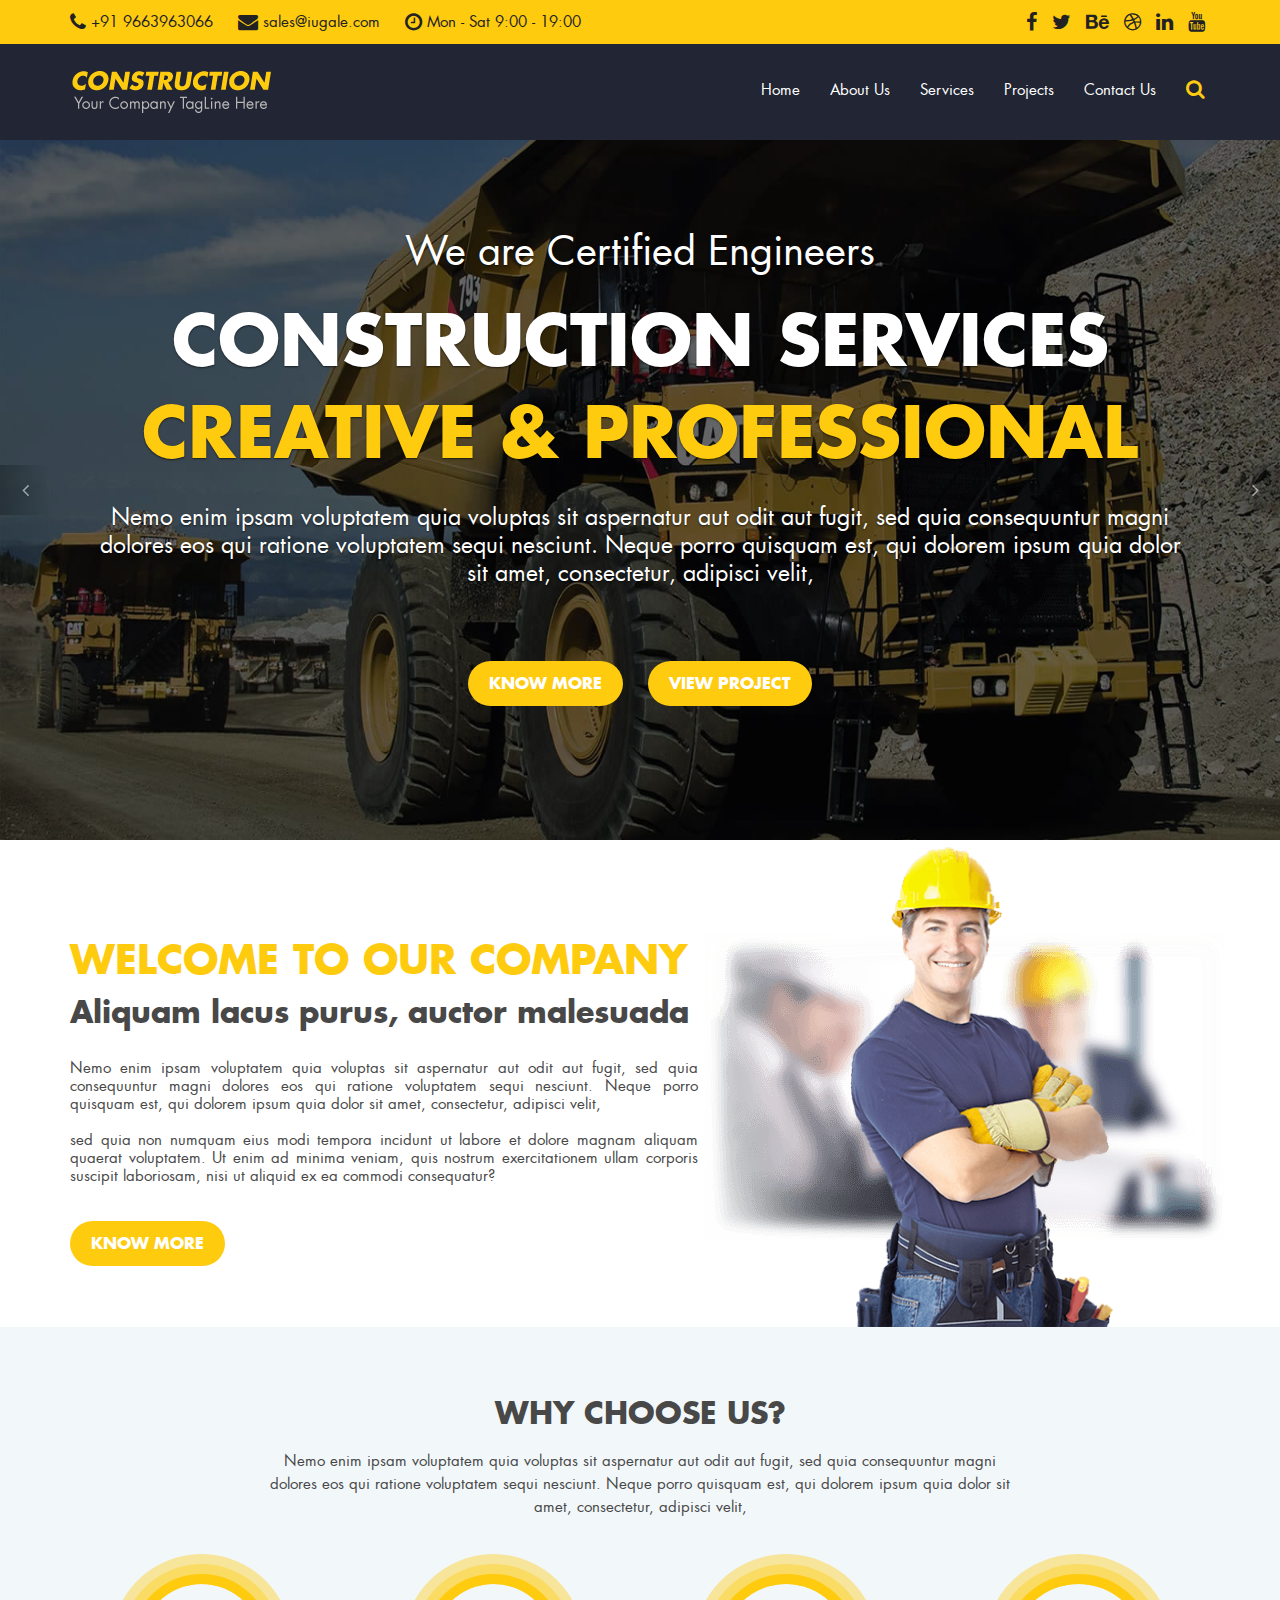
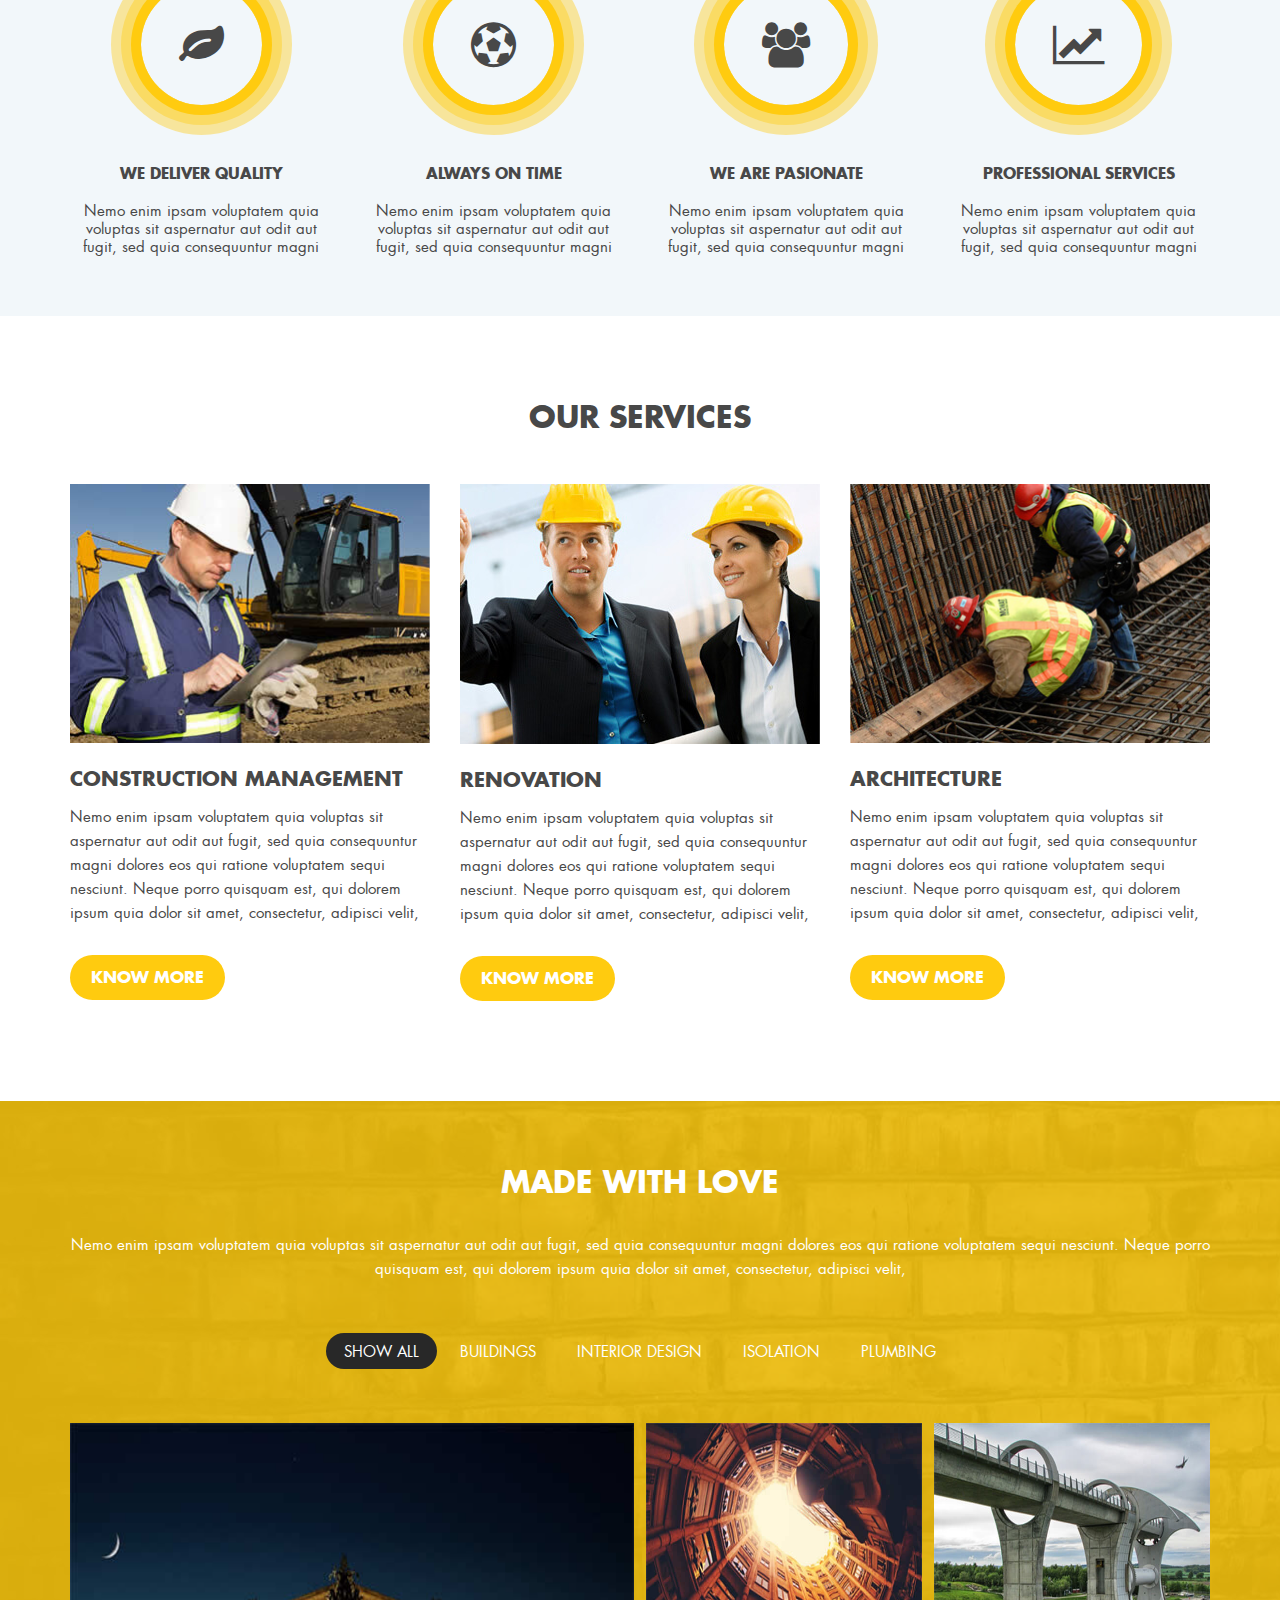
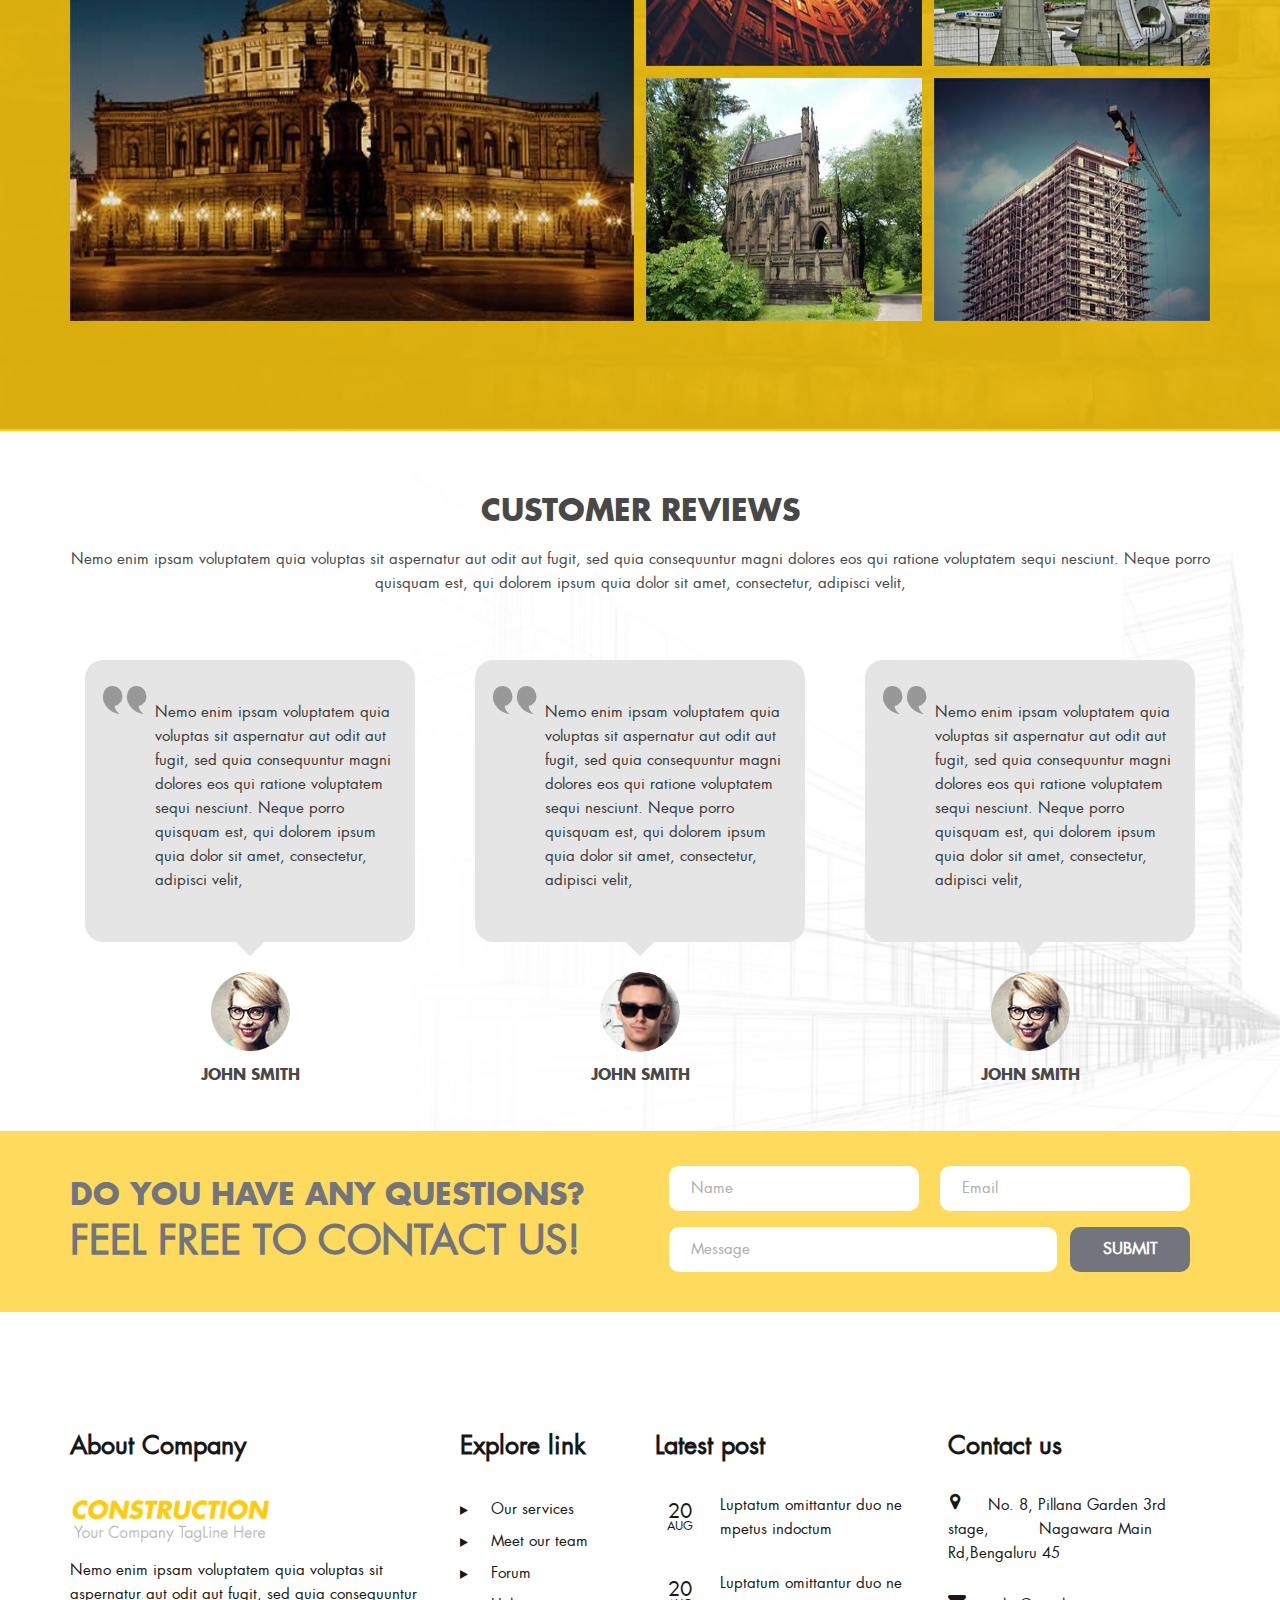
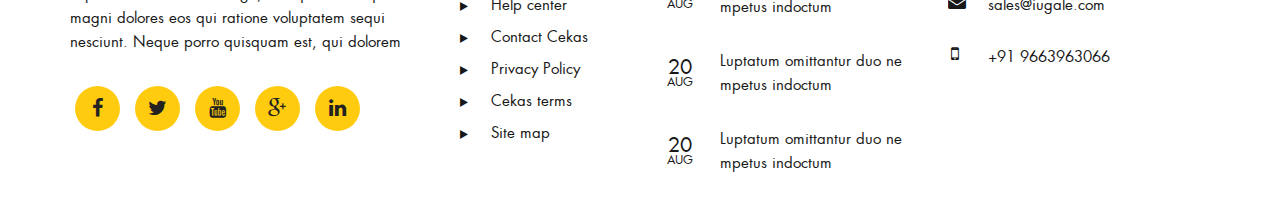
==== index.html @ 30bc4d53 "first commit" ====
<!DOCTYPE html>
<!--[if IE 8]> <html lang="en" class="ie8"> <![endif]-->
<!--[if !IE]><!--> <html lang="en"> <!--<![endif]-->
    <head>
        <meta charset="utf-8">
        <title>Construction - Free HTML Bootstrap Template</title>
        <!-- Mobile Specific Meta -->
        <meta name="viewport" content="width=device-width, initial-scale=1, maximum-scale=1">
        <!-- Custom Fonts -->
        <link rel="stylesheet" href="custom-font/fonts.css" />
        <!-- Bootstrap -->
        <link rel="stylesheet" href="css/bootstrap.min.css" />
        <!-- Font Awesome -->
        <link rel="stylesheet" href="css/font-awesome.min.css" />
        <!-- Bootsnav -->
        <link rel="stylesheet" href="css/bootsnav.css">
        <!-- Fancybox -->
        <link rel="stylesheet" type="text/css" href="css/jquery.fancybox.css?v=2.1.5" media="screen" />	
        <!-- Custom stylesheet -->
        <link rel="stylesheet" href="css/custom.css" />
        <link rel="stylesheet" href="css/style.css" />
        <!--[if lt IE 9]>
                <script src="http://html5shim.googlecode.com/svn/trunk/html5.js"></script>
        <![endif]-->
    </head>
    <body>

        <!-- Preloader -->

        

        <!--End off Preloader -->

        <!-- Header -->
        <header>
            <!-- Top Navbar -->
            <div class="top_nav">
                <div class="container">
                    <ul class="list-inline info">
                        <li><a href="#"><span class="fa fa-phone"></span> +91 9663963066</a></li>
                        <li><a href="#"><span class="fa fa-envelope"></span> sales@iugale.com</a></li>
                        <li><a href="#"><span class="fa fa-clock-o"></span> Mon - Sat 9:00 - 19:00</a></li>
                    </ul>
                    <ul class="list-inline social_icon">
                        <li><a href=""><span class="fa fa-facebook"></span></a></li>
                        <li><a href=""><span class="fa fa-twitter"></span></a></li>
                        <li><a href=""><span class="fa fa-behance"></span></a></li>
                        <li><a href=""><span class="fa fa-dribbble"></span></a></li>
                        <li><a href=""><span class="fa fa-linkedin"></span></a></li>
                        <li><a href=""><span class="fa fa-youtube"></span></a></li>
                    </ul>			
                </div>
            </div><!-- Top Navbar end -->

            <!-- Navbar -->
            <nav class="navbar bootsnav">
                <!-- Top Search -->
                <div class="top-search">
                    <div class="container">
                        <div class="input-group">
                            <span class="input-group-addon"><i class="fa fa-search"></i></span>
                            <input type="text" class="form-control" placeholder="Search">
                            <span class="input-group-addon close-search"><i class="fa fa-times"></i></span>
                        </div>
                    </div>
                </div>

                <div class="container">
                    <!-- Atribute Navigation -->
                    <div class="attr-nav">
                        <ul>
                            <li class="search"><a href="#"><i class="fa fa-search"></i></a></li>
                        </ul>
                    </div>
                    <!-- Header Navigation -->
                    <div class="navbar-header">
                        <button type="button" class="navbar-toggle" data-toggle="collapse" data-target="#navbar-menu">
                            <i class="fa fa-bars"></i>
                        </button>
                        <a class="navbar-brand" href=""><img class="logo" src="images/logo.png" alt=""></a>
                    </div>
                    <!-- Navigation -->
                    <div class="collapse navbar-collapse" id="navbar-menu">
                        <ul class="nav navbar-nav menu">
                            <li><a href="">Home</a></li>                    
                            <li><a href="#about">About Us</a></li>
                            <li><a href="#services">Services</a></li>
                            <li><a href="#portfolio">Projects</a></li>
                            <li><a href="#contact_form">Contact Us</a></li>
                        </ul>
                    </div>
                </div>   
            </nav><!-- Navbar end -->
        </header><!-- Header end -->


        <section id="home" class="home">
            <!-- Carousel -->
            <div id="carousel" class="carousel slide" data-ride="carousel" style="width:100%;">
                <!-- Carousel-inner -->
                <div class="carousel-inner" role="listbox">
                    <div class="item active">
                        <img src="images/slider_img.jpg" alt="Construction">
                        <div class="overlay">
                            <div class="carousel-caption">
                                <h3>We are Certified Engineers</h3>
                                <h1>Construction Services</h1>
                                <h1 class="second_heading">Creative & Professional</h1>
                                <p>Nemo enim ipsam voluptatem quia voluptas sit aspernatur aut odit aut fugit, sed quia consequuntur magni dolores eos qui ratione voluptatem sequi nesciunt. Neque porro quisquam est, qui dolorem ipsum quia dolor sit amet, consectetur, adipisci velit,</p>
                                <a  class="btn know_btn">know more</a>
                                <a  class="btn know_btn">view project</a>
                            </div>					
                        </div>
                    </div>
                    <div class="item">
                        <img src="images/slider_img2.jpg" alt="Construction">
                        <div class="overlay">
                            <div class="carousel-caption">
                                <h3>We are Certified Engineers</h3>
                                <h1>Construction Services</h1>
                                <h1 class="second_heading">Creative & Professional</h1>
                                <p>Nemo enim ipsam voluptatem quia voluptas sit aspernatur aut odit aut fugit, sed quia consequuntur magni dolores eos qui ratione voluptatem sequi nesciunt. Neque porro quisquam est, qui dolorem ipsum quia dolor sit amet, consectetur, adipisci velit,</p>
                                <a  class="btn know_btn">know more</a>
                                <a  class="btn know_btn">view project</a>
                            </div>					
                        </div>
                    </div>
                    <div class="item">
                        <img src="images/slider_img3.jpg" alt="Construction">
                        <div class="overlay">
                            <div class="carousel-caption">
                                <h3>We are Certified Engineers</h3>
                                <h1>Construction Services</h1>
                                <h1 class="second_heading">Creative & Professional</h1>
                                <p>Nemo enim ipsam voluptatem quia voluptas sit aspernatur aut odit aut fugit, sed quia consequuntur magni dolores eos qui ratione voluptatem sequi nesciunt. Neque porro quisquam est, qui dolorem ipsum quia dolor sit amet, consectetur, adipisci velit,</p>
                                <a  class="btn know_btn">know more</a>
                                <a  class="btn know_btn">view project</a>
                            </div>					
                        </div>
                    </div>
                </div><!-- Carousel-inner end -->



                <!-- Controls -->
                <a class="left carousel-control" href="#carousel" role="button" data-slide="prev">
                    <span class="fa fa-angle-left" aria-hidden="true"></span>
                    <span class="sr-only">Previous</span>
                </a>
                <a class="right carousel-control" href="#carousel" role="button" data-slide="next">
                    <span class="fa fa-angle-right" aria-hidden="true"></span>
                    <span class="sr-only">Next</span>
                </a>
            </div><!-- Carousel end-->

        </section>


        <!-- About -->
        <section id="about">
            <div class="container about_bg">
                <div class="row">
                    <div class="col-lg-7 col-md-6">
                        <div class="about_content">
                            <h2>Welcome to Our Company</h2>
                            <h3>Aliquam lacus purus, auctor malesuada</h3>
                            <p>Nemo enim ipsam voluptatem quia voluptas sit aspernatur aut odit aut fugit, sed quia consequuntur magni dolores eos qui ratione voluptatem sequi nesciunt. Neque porro quisquam est, qui dolorem ipsum quia dolor sit amet, consectetur, adipisci velit,</p>
                            <p>sed quia non numquam eius modi tempora incidunt ut labore et dolore magnam aliquam quaerat voluptatem. Ut enim ad minima veniam, quis nostrum exercitationem ullam corporis suscipit laboriosam, nisi ut aliquid ex ea commodi consequatur? </p>
                            <a  class="btn know_btn">know more</a>
                        </div>
                    </div>
                    <div class="col-lg-3 col-md-6 col-lg-offset-1">
                        <div class="about_banner">
                            <img src="images/man.png" alt="" />
                        </div>
                    </div>
                </div>
            </div>
        </section><!-- About end -->

        <!-- Why us -->
        <section id="why_us">
            <div class="container text-center">
                <div class="row">
                    <div class="col-md-8 col-md-offset-2">
                        <div class="head_title">
                            <h2>WHY CHOOSE US?</h2>
                            <p>Nemo enim ipsam voluptatem quia voluptas sit aspernatur aut odit aut fugit, sed quia consequuntur magni dolores eos qui ratione voluptatem sequi nesciunt. Neque porro quisquam est, qui dolorem ipsum quia dolor sit amet, consectetur, adipisci velit,</p>

                        </div>
                    </div>
                </div>
                <div class="row">
                    <div class="col-md-3 col-sm-6">
                        <div class="why_us_item">
                            <span class="fa fa-leaf"></span>
                            <h4>We deliver quality</h4>
                            <p>Nemo enim ipsam voluptatem quia voluptas sit aspernatur aut odit aut fugit, sed quia consequuntur magni </p>
                        </div>
                    </div>
                    <div class="col-md-3 col-sm-6">
                        <div class="why_us_item">
                            <span class="fa fa-futbol-o"></span>
                            <h4>Always on time</h4>
                            <p>Nemo enim ipsam voluptatem quia voluptas sit aspernatur aut odit aut fugit, sed quia consequuntur magni</p>
                        </div>
                    </div>
                    <div class="col-md-3 col-sm-6">
                        <div class="why_us_item">
                            <span class="fa fa-group"></span>
                            <h4>We are pasionate</h4>
                            <p>Nemo enim ipsam voluptatem quia voluptas sit aspernatur aut odit aut fugit, sed quia consequuntur magni</p>
                        </div>
                    </div>
                    <div class="col-md-3 col-sm-6">
                        <div class="why_us_item">
                            <span class="fa fa-line-chart"></span>
                            <h4>Professional Services</h4>
                            <p>Nemo enim ipsam voluptatem quia voluptas sit aspernatur aut odit aut fugit, sed quia consequuntur magni</p>
                        </div>
                    </div>
                </div>
            </div>
        </section><!-- Why us end -->

        <!-- Services -->
        <section id="services">
            <div class="container">
                <h2>OUR SERVICES</h2>
                <div class="row">
                    <div class="col-md-4">
                        <div class="service_item">
                            <img src="images/service_img1.jpg" alt="Our Services" />
                            <h3>CONSTRUCTION MANAGEMENT</h3>
                            <p>Nemo enim ipsam voluptatem quia voluptas sit aspernatur aut odit aut fugit, sed quia consequuntur magni dolores eos qui ratione voluptatem sequi nesciunt. Neque porro quisquam est, qui dolorem ipsum quia dolor sit amet, consectetur, adipisci velit,</p>
                            <a href="#services" class="btn know_btn">know more</a>
                        </div>
                    </div>
                    <div class="col-md-4">
                        <div class="service_item">
                            <img src="images/service_img2.jpg" alt="Our Services" />
                            <h3>RENOVATION</h3>
                            <p>Nemo enim ipsam voluptatem quia voluptas sit aspernatur aut odit aut fugit, sed quia consequuntur magni dolores eos qui ratione voluptatem sequi nesciunt. Neque porro quisquam est, qui dolorem ipsum quia dolor sit amet, consectetur, adipisci velit,</p>
                            <a href="#services" class="btn know_btn">know more</a>
                        </div>
                    </div>
                    <div class="col-md-4">
                        <div class="service_item">
                            <img src="images/service_img3.jpg" alt="Our Services" />
                            <h3>ARCHITECTURE</h3>
                            <p>Nemo enim ipsam voluptatem quia voluptas sit aspernatur aut odit aut fugit, sed quia consequuntur magni dolores eos qui ratione voluptatem sequi nesciunt. Neque porro quisquam est, qui dolorem ipsum quia dolor sit amet, consectetur, adipisci velit,</p>
                            <a href="#services" class="btn know_btn">know more</a>
                        </div>
                    </div>
                </div>
            </div>
        </section><!-- Services end -->

        <!-- Portfolio -->
        <section id="portfolio">
            <div class="container portfolio_area text-center">
                <h2>Made with love</h2>
                <p>Nemo enim ipsam voluptatem quia voluptas sit aspernatur aut odit aut fugit, sed quia consequuntur magni dolores eos qui ratione voluptatem sequi nesciunt. Neque porro quisquam est, qui dolorem ipsum quia dolor sit amet, consectetur, adipisci velit,</p>

                <div id="filters">
                    <button class="button is-checked" data-filter="*">Show All</button>
                    <button class="button" data-filter=".buildings">Buildings</button>
                    <button class="button" data-filter=".interior">Interior Design</button>
                    <button class="button" data-filter=".isolation">Isolation</button>
                    <button class="button" data-filter=".plumbing">Plumbing</button>
                </div>
                <!-- Portfolio grid -->		
                <div class="grid">
                    <div class="grid-sizer"></div>
                    <div class="grid-item grid-item--width2 grid-item--height2 buildings plumbing interior">
                        <img alt="" src="images/highligh_img.jpg" >
                        <div class="portfolio_hover_area">
                            <a class="fancybox" href="images/highligh_img.jpg" data-fancybox-group="gallery" title="Lorem ipsum dolor sit amet"><span class="fa fa-search"></span></a>
                            <a href="#"><span class="fa fa-link"></span></a>
                        </div>  
                    </div>

                    <div class="grid-item buildings interior isolation">
                        <img alt="" src="images/portfolio1.jpg" >
                        <div class="portfolio_hover_area">
                            <a class="fancybox" href="images/portfolio1.jpg" data-fancybox-group="gallery" title="Lorem ipsum dolor sit amet"><span class="fa fa-search"></span></a>
                            <a href="#"><span class="fa fa-link"></span></a>
                        </div>   
                    </div>

                    <div class="grid-item interior plumbing isolation">
                        <img alt="" src="images/portfolio2.jpg" >
                        <div class="portfolio_hover_area">
                            <a class="fancybox" href="images/portfolio2.jpg" data-fancybox-group="gallery" title="Lorem ipsum dolor sit amet"><span class="fa fa-search"></span></a>
                            <a href="#"><span class="fa fa-link"></span></a>
                        </div>  
                    </div>

                    <div class="grid-item isolation buildings">
                        <img alt="" src="images/portfolio3.jpg" >
                        <div class="portfolio_hover_area">
                            <a class="fancybox" href="images/portfolio3.jpg" data-fancybox-group="gallery" title="Lorem ipsum dolor sit amet"><span class="fa fa-search"></span></a>
                            <a href="#"><span class="fa fa-link"></span></a>
                        </div>  
                    </div>

                    <div class="grid-item plumbing isolation">
                        <img alt="" src="images/portfolio4.jpg" >
                        <div class="portfolio_hover_area">
                            <a class="fancybox" href="images/portfolio4.jpg" data-fancybox-group="gallery" title="Lorem ipsum dolor sit amet"><span class="fa fa-search"></span></a>
                            <a href="#"><span class="fa fa-link"></span></a>
                        </div>  
                    </div>
                </div><!-- Portfolio grid end -->
            </div>
        </section><!-- Portfolio end -->

        <!-- Testimonial -->
        <section id="testimonial">
            <div class="container text-center testimonial_area">
                <h2>Customer Reviews</h2>
                <p>Nemo enim ipsam voluptatem quia voluptas sit aspernatur aut odit aut fugit, sed quia consequuntur magni dolores eos qui ratione voluptatem sequi nesciunt. Neque porro quisquam est, qui dolorem ipsum quia dolor sit amet, consectetur, adipisci velit,</p>

                <div class="row">
                    <div class="col-md-4">
                        <div class="testimonial_item">
                            <div class="testimonial_content text-left">
                                <p>Nemo enim ipsam voluptatem quia voluptas sit aspernatur aut odit aut fugit, sed quia consequuntur magni dolores eos qui ratione voluptatem sequi nesciunt. Neque porro quisquam est, qui dolorem ipsum quia dolor sit amet, consectetur, adipisci velit,</p>
                            </div>
                            <img src="images/testimonial_img1.png" alt="Testimonial" />
                            <p class="worker_name">john smith</p>
                        </div>
                    </div>
                    <div class="col-md-4">
                        <div class="testimonial_item">
                            <div class="testimonial_content">
                                <p>Nemo enim ipsam voluptatem quia voluptas sit aspernatur aut odit aut fugit, sed quia consequuntur magni dolores eos qui ratione voluptatem sequi nesciunt. Neque porro quisquam est, qui dolorem ipsum quia dolor sit amet, consectetur, adipisci velit,</p>
                            </div>
                            <img src="images/testimonial_img2.png" alt="Testimonial" />
                            <p class="worker_name">john smith</p>
                        </div>
                    </div>
                    <div class="col-md-4">
                        <div class="testimonial_item">
                            <div class="testimonial_content">
                                <p>Nemo enim ipsam voluptatem quia voluptas sit aspernatur aut odit aut fugit, sed quia consequuntur magni dolores eos qui ratione voluptatem sequi nesciunt. Neque porro quisquam est, qui dolorem ipsum quia dolor sit amet, consectetur, adipisci velit,</p>
                            </div>
                            <img src="images/testimonial_img1.png" alt="Testimonial" />
                            <p class="worker_name">john smith</p>
                        </div>
                    </div>
                </div>
            </div>
        </section><!-- Testimonial end -->

        <!-- Contact form -->
        <section id="contact_form">
            <div class="container">
                <div class="row">
                    <div class="col-md-6">
                        <h2>Do you have any questions?</h2>
                        <h2 class="second_heading">Feel free to contact us!</h2>
                    </div>
                    <form role="form" class="form-inline text-right col-md-6" >
                        <div class="form-group">
                            <input type="text" class="form-control" id="name" placeholder="Name">
                        </div>
                        <div class="form-group">
                            <input type="email" class="form-control" id="email" placeholder="Email">
                        </div>
                        <div class="form-group">
                            <textarea class="form-control" rows="5" id="msg" placeholder="Message"></textarea>
                        </div>
                        <button type="submit" class="btn submit_btn">Submit</button>
                    </form>				
                </div>
            </div>
        </section><!-- Contact form end -->
        <!-- Footer -->
        <footer>
            <!-- Footer top -->
          
            <div id="building"></div>

            <div class="container footer_top" >
                
                <div class="row">
                    <div class="col-lg-4 col-sm-7">
                        <div class="footer_item">
                            <h4>About Company</h4>
                            <img class="logo" src="images/logo.png" alt="Construction" />
                            <p>Nemo enim ipsam voluptatem quia voluptas sit aspernatur aut odit aut fugit, sed quia consequuntur magni dolores eos qui ratione voluptatem sequi nesciunt. Neque porro quisquam est, qui dolorem</p>

                            <ul class="list-inline footer_social_icon">
                                <li><a href=""><span class="fa fa-facebook"></span></a></li>
                                <li><a href=""><span class="fa fa-twitter"></span></a></li>
                                <li><a href=""><span class="fa fa-youtube"></span></a></li>
                                <li><a href=""><span class="fa fa-google-plus"></span></a></li>
                                <li><a href=""><span class="fa fa-linkedin"></span></a></li>
                            </ul>
                        </div>
                    </div>
                    <div class="col-lg-2 col-sm-5">
                        <div class="footer_item">
                            <h4>Explore link</h4>
                            <ul class="list-unstyled footer_menu">
                                <li><a href=""><span class="fa fa-play"></span> Our services</a>
                                <li><a href=""><span class="fa fa-play"></span> Meet our team</a>
                                <li><a href=""><span class="fa fa-play"></span> Forum</a>
                                <li><a href=""><span class="fa fa-play"></span> Help center</a>
                                <li><a href=""><span class="fa fa-play"></span> Contact Cekas</a>
                                <li><a href=""><span class="fa fa-play"></span> Privacy Policy</a>
                                <li><a href=""><span class="fa fa-play"></span> Cekas terms</a>
                                <li><a href=""><span class="fa fa-play"></span> Site map</a>
                            </ul>
                        </div>
                    </div>
                    <div class="col-lg-3 col-sm-7">
                        <div class="footer_item">
                            <h4>Latest post</h4>
                            <ul class="list-unstyled post">
                                <li><a href=""><span class="date">20 <small>AUG</small></span>  Luptatum omittantur duo ne mpetus indoctum</a></li>
                                <li><a href=""><span class="date">20 <small>AUG</small></span>  Luptatum omittantur duo ne mpetus indoctum</a></li>
                                <li><a href=""><span class="date">20 <small>AUG</small></span>  Luptatum omittantur duo ne mpetus indoctum</a></li>
                                <li><a href=""><span class="date">20 <small>AUG</small></span>  Luptatum omittantur duo ne mpetus indoctum</a></li>
                            </ul>
                        </div>
                    </div>
                    <div class="col-lg-3 col-sm-5">
                        <div class="footer_item">
                            <h4>Contact us</h4>
                            <ul class="list-unstyled footer_contact">
                                <li><a href=""><span class="fa fa-map-marker"></span> 
                                    No. 8, Pillana Garden 3rd stage,
                                    &nbsp;&nbsp;&nbsp;&nbsp;&nbsp;&nbsp;&nbsp;&nbsp;&nbsp;Nagawara Main Rd,Bengaluru 45</a></li>
                                <li><a href=""><span class="fa fa-envelope"></span> 
                                    sales@iugale.com</a></li>
                                <li><a href=""><span class="fa fa-mobile"></span><p>+91 9663963066</p></a></li>
                            </ul>
                        </div>
                    </div>
                </div>
            </div>
            <!-- Footer top end -->

            <!-- Footer bottom -->
            
        </footer><!-- Footer end -->

        <!-- JavaScript -->
        <script src="js/jquery-1.12.1.min.js"></script>
        <script src="js/bootstrap.min.js"></script>

        <!-- Bootsnav js -->
        <script src="js/bootsnav.js"></script>

        <!-- JS Implementing Plugins -->
        <script src="js/isotope.js"></script>
        <script src="js/isotope-active.js"></script>
        <script src="js/jquery.fancybox.js?v=2.1.5"></script>

        <script src="js/jquery.scrollUp.min.js"></script>
        <script src='http://cdnjs.cloudflare.com/ajax/libs/jquery/2.1.3/jquery.min.js'></script>
        <script src='https://rawgithub.com/soulwire/sketch.js/master/js/sketch.min.js'></script>
        <script src='js/index.js'></script>
        <script src="js/main.js"></script>
    </body>	
</html>
---- custom-font/fonts.css ----
/* Generated by Font Squirrel (https://www.fontsquirrel.com) on August 13, 2016 */

@font-face {
    font-family: 'futura_ltbold';
    src: url('futuralt-bold-webfont.eot');
    src: url('futuralt-bold-webfont.eot?#iefix') format('embedded-opentype'),
         url('futuralt-bold-webfont.woff') format('woff'),
         url('futuralt-bold-webfont.ttf') format('truetype'),
         url('futuralt-bold-webfont.svg#futura_ltbold') format('svg');
    font-weight: normal;
    font-style: normal;

}

@font-face {
    font-family: 'futura_ltbook';
    src: url('futuralt-book-webfont.eot');
    src: url('futuralt-book-webfont.eot?#iefix') format('embedded-opentype'),
         url('futuralt-book-webfont.woff') format('woff'),
         url('futuralt-book-webfont.ttf') format('truetype'),
         url('futuralt-book-webfont.svg#futura_ltbook') format('svg');
    font-weight: normal;
    font-style: normal;

}

@font-face {
  font-family: 'GillSansMT-UltraBold';
  src: url('GillSansMT-UltraBold.eot?#iefix') format('embedded-opentype'),  url('GillSansMT-UltraBold.woff') format('woff'), url('GillSansMT-UltraBold.ttf')  format('truetype'), url('GillSansMT-UltraBold.svg#GillSansMT-UltraBold') format('svg');
  font-weight: normal;
  font-style: normal;
}
---- css/bootsnav.css ----
/* ==============================================================

Template name : Bootsnav - Multi Purpose Header
Categorie : Bootstrap Menu in CSS
Author : adamnurdin01
Version : v.1.1
Created : 2016-06-02
Last update : 2016-06-11

============================================================== */

/* MEGAMENU STYLE
=================================*/
nav.bootsnav .dropdown.megamenu-fw {
    position: static;
}

nav.bootsnav .container {
    position: relative;
}

nav.bootsnav .megamenu-fw .dropdown-menu {
    left: auto;
}

nav.bootsnav .megamenu-content {
    padding: 15px;
    width: 100% !important;
}

nav.bootsnav .megamenu-content .title{
    margin-top: 0;
}

nav.bootsnav .dropdown.megamenu-fw .dropdown-menu {
    left: 0;
    right: 0;
}

/* Navbar
=================================*/
nav.navbar.bootsnav{
    margin-bottom: 0;
    -moz-border-radius: 0px;
    -webkit-border-radius: 0px;
    -o-border-radius: 0px;
    border-radius: 0px;
    background-color: #fff;
    border: none;
    border-bottom: solid 1px #e0e0e0;
    z-index: 9;
}

nav.navbar.bootsnav ul.nav > li > a{
    color: #6f6f6f;
    background-color: transparent !important;
}

nav.navbar.bootsnav ul.nav li.megamenu-fw > a:hover,
nav.navbar.bootsnav ul.nav li.megamenu-fw > a:focus,
nav.navbar.bootsnav ul.nav li.active > a:hover,
nav.navbar.bootsnav ul.nav li.active > a:focus,
nav.navbar.bootsnav ul.nav li.active > a{
    background-color: transparent;
}

nav.navbar.bootsnav .navbar-toggle{
    background-color: #fff !important;
    border: none;
    padding: 0;
    font-size: 18px;
    position: relative;
    top: 5px;
}

nav.navbar.bootsnav ul.nav .dropdown-menu .dropdown-menu{
    top: 0;
    left: 100%;
}

nav.navbar.bootsnav ul.nav ul.dropdown-menu > li > a{
    white-space:normal;
}


ul.menu-col{
    padding: 0;
    margin: 0;
    list-style: none;
}

ul.menu-col li a{
    color: #6f6f6f;
}

ul.menu-col li a:hover,
ul.menu-col li a:focus{
    text-decoration: none;
}

/* Navbar Full
=================================*/
nav.bootsnav.navbar-full{
    padding-bottom: 10px;
    padding-top: 10px;
}

nav.bootsnav.navbar-full .navbar-header{
    display: block;
    width: 100%;
}

nav.bootsnav.navbar-full .navbar-toggle{
    display: inline-block;
    margin-right: 0;
    position: relative;
    top: 0;
    font-size: 30px;
    -webkit-transition: all 1s ease-in-out;
	-moz-transition: all 1s ease-in-out;
	-o-transition: all 1s ease-in-out;
	-ms-transition: all 1s ease-in-out;
	transition: all 1s ease-in-out;
}

nav.bootsnav.navbar-full .navbar-collapse{
    position: fixed;
    width: 100%;
    height: 100% !important;
    top: 0;
    left: 0;
    padding: 0;
    display: none !important;
    z-index: 9;
}

nav.bootsnav.navbar-full .navbar-collapse.in{
    display: block !important;
}

nav.bootsnav.navbar-full .navbar-collapse .nav-full{
    overflow: auto;
}

nav.bootsnav.navbar-full .navbar-collapse .wrap-full-menu{
    display: table-cell;
    vertical-align: middle;
    background-color: #fff;
    overflow: auto;
}

nav.bootsnav.navbar-full .navbar-collapse .nav-full::-webkit-scrollbar {
    width: 0;
}

nav.bootsnav.navbar-full .navbar-collapse .nav-full::-moz-scrollbar {
    width: 0;
}

nav.bootsnav.navbar-full .navbar-collapse .nav-full::-ms-scrollbar {
    width: 0;
}

nav.bootsnav.navbar-full .navbar-collapse .nav-full::-o-scrollbar {
    width: 0;
}


nav.bootsnav.navbar-full .navbar-collapse ul.nav{
    display: block;
    width: 100%;
    overflow: auto;
}

nav.bootsnav.navbar-full .navbar-collapse ul.nav a:hover,
nav.bootsnav.navbar-full .navbar-collapse ul.nav a:focus,
nav.bootsnav.navbar-full .navbar-collapse ul.nav a{
    background-color: transparent;
}

nav.bootsnav.navbar-full .navbar-collapse ul.nav > li{
    float: none;
    display: block;
    text-align: center;
}

nav.bootsnav.navbar-full .navbar-collapse ul.nav > li > a{
    display: table;
    margin: auto;
    text-transform: uppercase;
    font-weight: bold;
    letter-spacing: 2px;
    font-size: 24px;
    padding: 10px 15px;
}

li.close-full-menu > a{
    padding-top: 0px !important;
    padding-bottom: 0px !important;
}

li.close-full-menu{
    padding-top: 30px !important;
    padding-bottom: 30px !important;
}

/* Atribute Navigation
=================================*/
.attr-nav{
    float: right;
    display: inline-block;
    margin-left: 13px;
    margin-right: -15px;
}

.attr-nav > ul{
    padding: 0;
    margin: 0 0 -7px 0;
    list-style: none;
    display: inline-block;
}

.attr-nav > ul > li{
    float: left;
    display: block;
}

.attr-nav > ul > li > a{
    color: #6f6f6f;
    display: block;
    padding: 28px 15px;
    position: relative;
}

.attr-nav > ul > li > a span.badge{
    position: absolute;
    top: 50%;
    margin-top: -15px;
    right: 5px;
    font-size: 10px;
    padding: 0;
    width: 15px;
    height: 15px;
    padding-top: 2px;
}

.attr-nav > ul > li.dropdown ul.dropdown-menu{
    -moz-border-radius: 0px;
    -webkit-border-radius: 0px;
    -o-border-radius: 0px;
    border-radius: 0px;
    -moz-box-shadow: 0px 0px 0px;
    -webkit-box-shadow: 0px 0px 0px;
    -o-box-shadow: 0px 0px 0px;
    box-shadow: 0px 0px 0px;
    border: solid 1px #e0e0e0;
}

ul.cart-list{
    padding: 0 !important;
    width: 250px !important;
}

ul.cart-list > li{
    position: relative;
    border-bottom: solid 1px #efefef;
    padding: 15px 15px 23px 15px !important;
}

ul.cart-list > li > a.photo{
    padding: 0 !important;
    margin-right: 15px;
    float: left;
    display: block;
    width: 50px;
    height: 50px;
    left: 15px;
    top: 15px;
}

ul.cart-list > li img{
    width: 50px;
    height: 50px;
    border: solid 1px #efefef;
}

ul.cart-list > li > h6{
    margin: 0;
}

ul.cart-list > li > h6 > a.photo{
    padding: 0 !important;
    display: block;
}

ul.cart-list > li > p{
    margin-bottom: 0;
}

ul.cart-list > li.total{
    background-color: #f5f5f5;
    padding-bottom: 15px !important;
}

ul.cart-list > li.total > .btn{
    display: inline-block;
    border-bottom: solid 1px #efefef !important;
}

ul.cart-list > li .price{
    font-weight: bold;
}

ul.cart-list > li.total > span{
    padding-top: 8px;
}

/* Top Search
=================================*/
.top-search{
    background-color: #333;
    padding: 10px 0;
    display: none;
}

.top-search input.form-control{
    background-color: transparent;
    border: none;
    -moz-box-shadow: 0px 0px 0px;
    -webkit-box-shadow: 0px 0px 0px;
    -o-box-shadow: 0px 0px 0px;
    box-shadow: 0px 0px 0px;
    color: #fff;
    height: 40px;
    padding: 0 15px;
}

.top-search .input-group-addon{
    background-color: transparent;
    border: none;
    color: #fff;
    padding-left: 0;
    padding-right: 0;
}

.top-search .input-group-addon.close-search{
    cursor: pointer;
}

/* Side Menu
=================================*/
body{
    -webkit-transition: all 0.3s ease-in-out;
	-moz-transition: all 0.3s ease-in-out;
	-o-transition: all 0.3s ease-in-out;
	-ms-transition: all 0.3s ease-in-out;
	transition: all 0.3s ease-in-out;
}

body.on-side{
    margin-left: -280px;
}

.side{
    position: fixed;
    overflow-y: auto;
    top: 0;
    right: -280px;
    width: 280px;
    padding: 25px 30px;
    height: 100%;
    display: block;
    background-color: #333;
    -webkit-transition: all 0.3s ease-in-out;
	-moz-transition: all 0.3s ease-in-out;
	-o-transition: all 0.3s ease-in-out;
	-ms-transition: all 0.3s ease-in-out;
	transition: all 0.3s ease-in-out;
    z-index: 9;
}

.side.on{
    right: 0;
}

.side .close-side{
    float: right;
    color: #fff;
    position: relative;
    z-index: 2;
    font-size: 16px;
}

.side .widget{
    position: relative;
    z-index: 1;
    margin-bottom: 25px;
}

.side .widget .title{
    color: #fff;
    margin-bottom: 15px;
}

.side .widget ul.link{
    padding: 0;
    margin: 0;
    list-style: none;
}

.side .widget ul.link li a{
    color: #9f9f9f;
    letter-spacing: 1px;
}

.side .widget ul.link li a:focus,
.side .widget ul.link li a:hover{
    color: #fff;
    text-decoration: none;
}

/* Share
=================================*/
nav.navbar.bootsnav .share{
    padding: 0 30px;
    margin-bottom: 30px;
}

nav.navbar.bootsnav .share ul{
    display: inline-block;
    padding: 0;
    margin: 0 0 -7px 0;
    list-style: none;
}

nav.navbar.bootsnav .share ul > li{
    float: left;
    display: block;
    margin-right: 5px;
}

nav.navbar.bootsnav .share ul > li > a{
    display: table-cell;
    vertical-align: middle;
    text-align: center;
    width: 35px;
    height: 35px;
    -moz-border-radius: 50%;
    -webkit-border-radius: 50%;
    -o-border-radius: 50%;
    border-radius: 50%;
    background-color: #cfcfcf;
    color: #fff;
}

/* Transparent
=================================*/
nav.navbar.bootsnav.navbar-fixed{
    position: fixed;
    display: block;
    width: 100%;
}

nav.navbar.bootsnav.no-background{
    -webkit-transition: all 1s ease-in-out;
	-moz-transition: all 1s ease-in-out;
	-o-transition: all 1s ease-in-out;
	-ms-transition: all 1s ease-in-out;
	transition: all 1s ease-in-out;
}

/* Navbar Sticky
=================================*/
.wrap-sticky{
    position: relative;
    -webkit-transition: all 0.3s ease-in-out;
	-moz-transition: all 0.3s ease-in-out;
	-o-transition: all 0.3s ease-in-out;
	-ms-transition: all 0.3s ease-in-out;
	transition: all 0.3s ease-in-out;
}

.wrap-sticky nav.navbar.bootsnav{
    position: absolute;
    width: 100%;
    left: 0;
    top: 0;
}

.wrap-sticky nav.navbar.bootsnav.sticked{
    position: fixed;
    -webkit-transition: all 0.2s ease-in-out;
	-moz-transition: all 0.2s ease-in-out;
	-o-transition: all 0.2s ease-in-out;
	-ms-transition: all 0.2s ease-in-out;
	transition: all 0.2s ease-in-out;
}

body.on-side .wrap-sticky nav.navbar.bootsnav.sticked{
    left: -280px;
}
nav.navbar.bootsnav ul.nav > li > a{
	padding: 30px 15px;
}

@media (max-width: 991px) {
    /* Navbar Responsive
    =================================*/ 
    nav.navbar.bootsnav .navbar-brand    {
        display: inline-block;
        float: none !important;
        margin: 0 !important;
    }
    
    nav.navbar.bootsnav .navbar-header {
        float: none;
        display: block;
        text-align: center;
        padding-left: 30px;
        padding-right: 30px;
    }
    
    nav.navbar.bootsnav .navbar-toggle {
        display: inline-block;
        float: left;
        margin-right: -200px;
        margin-top: 10px;
    }
    
    nav.navbar.bootsnav .navbar-collapse {
        border: none;   
        margin-bottom: 0;
    }
    
    nav.navbar.bootsnav.no-full .navbar-collapse{
        max-height: 350px;
    }
    
    nav.navbar.bootsnav .navbar-collapse.collapse {
        display: none !important;
    }
    
    nav.navbar.bootsnav .navbar-collapse.collapse.in {
        display: block !important;
    }
    
    nav.navbar.bootsnav .navbar-nav {
        float: none !important;
        padding-left: 30px;
        padding-right: 30px;
        margin: 0px -15px;
    }
    
    nav.navbar.bootsnav .navbar-nav > li {
        float: none;
        border-top: dotted 1px #aaa;
    }
    
    nav.navbar.bootsnav li.dropdown a.dropdown-toggle:before{
        font-family: 'FontAwesome';
        content: "\f105";
        float: right;
        font-size: 16px;
        margin-left: 10px;
    }
    
    nav.navbar.bootsnav li.dropdown.on > a.dropdown-toggle:before{
        content: "\f107";
    }
    
    nav.navbar.bootsnav .navbar-nav > li > a{
        display: block;
        width: 100%;
        padding: 10px 0;
    }
    
    nav.navbar.bootsnav .navbar-nav > li:first-child{
        border-top: none;
    }
    nav.navbar.bootsnav ul.nav li.dropdown li a.dropdown-toggle{
        float: none !important;
        position: relative;
        display: block;
        width: 100%;
    }
    
    nav.navbar.bootsnav ul.nav li.dropdown ul.dropdown-menu{
        width: 100%;
        position: relative !important;
        background-color: transparent;
        float: none;
        border: none;
        padding: 0 0 0 15px !important;
        margin: 0 0 -1px 0 !important;
        -moz-box-shadow: 0px 0px 0px;
        -webkit-box-shadow: 0px 0px 0px;
        -o-box-shadow: 0px 0px 0px;
        box-shadow: 0px 0px 0px;
        -moz-border-radius: 0px 0px 0px;
        -webkit-border-radius: 0px 0px 0px;
        -o-border-radius: 0px 0px 0px;
        border-radius: 0px 0px 0px;
    }
    
    nav.navbar.bootsnav ul.nav li.dropdown ul.dropdown-menu  > li > a{
        display: block;
        width: 100%;
        border-bottom: solid 1px #e0e0e0;
        padding: 10px 0;
        color: #6f6f6f;
    }
    
    nav.navbar.bootsnav ul.nav ul.dropdown-menu li a:hover,
    nav.navbar.bootsnav ul.nav ul.dropdown-menu li a:focus{
        background-color: transparent;
    }
    
    nav.navbar.bootsnav ul.nav ul.dropdown-menu ul.dropdown-menu{
        float: none !important;
        left: 0;
        padding: 0 0 0 15px;
        position: relative;
        background: transparent;
        width: 100%;
    }
    
    nav.navbar.bootsnav ul.nav ul.dropdown-menu li.dropdown.on > ul.dropdown-menu{
        display: inline-block;
        margin-top: -10px;
    }
    
    nav.navbar.bootsnav li.dropdown ul.dropdown-menu li.dropdown > a.dropdown-toggle:after{
        display: none;
    }
    
    nav.navbar.bootsnav .dropdown .megamenu-content .col-menu .title{
        padding: 10px 15px 10px 0;
        line-height: 24px;
        text-transform: none;
        font-weight: 400;
        letter-spacing: 0px;
        margin-bottom: 0;
        cursor: pointer;
        border-bottom: solid 1px #e0e0e0;
        color: #6f6f6f;
    }
    
    nav.navbar.bootsnav .dropdown .megamenu-content .col-menu ul > li > a{
        display: block;
        width: 100%;
        border-bottom: solid 1px #e0e0e0;
        padding: 8px 0;
    }
    
   nav.navbar.bootsnav .dropdown .megamenu-content .col-menu .title:before{
        font-family: 'FontAwesome';
        content: "\f105";
        float: right;
        font-size: 16px;
        margin-left: 10px;
       position: relative;
       right: -15px;
    }
    
    nav.navbar.bootsnav .dropdown .megamenu-content .col-menu:last-child .title{
        border-bottom: none;
    }
    
    nav.navbar.bootsnav .dropdown .megamenu-content .col-menu.on:last-child .title{
        border-bottom: solid 1px #e0e0e0;
    }
    
    nav.navbar.bootsnav .dropdown .megamenu-content .col-menu:last-child ul.menu-col li:last-child a{
        border-bottom: none;
    }
    
    nav.navbar.bootsnav .dropdown .megamenu-content .col-menu.on .title:before{
        content: "\f107";
    }
    
    nav.navbar.bootsnav .dropdown .megamenu-content .col-menu .content{
        padding: 0 0 0 15px;
    }
    
    nav.bootsnav.brand-center .navbar-collapse{
        display: block;
    }
    
    nav.bootsnav.brand-center ul.nav{
        margin-bottom: 0px !important;
    }
    
    nav.bootsnav.brand-center .navbar-collapse .col-half{
        width: 100%;
        float: none;
        display: block;
    }
    
    nav.bootsnav.brand-center .navbar-collapse .col-half.left{
        margin-bottom: 0;
    }
    
    nav.bootsnav .megamenu-content{
        padding: 0;
    }
    
    nav.bootsnav .megamenu-content .col-menu{
        padding-bottom: 0;
    }
    
    nav.bootsnav .megamenu-content .title{
        cursor: pointer;
        display: block;
        padding: 10px 15px;
        margin-bottom: 0;
        font-weight: normal;
    }
    
    nav.bootsnav .megamenu-content .content{
        display: none;
    }
    
    .attr-nav{
        position: absolute;
        right: 60px;
    }
    
    .attr-nav > ul{
        padding: 0;
        margin: 0 -15px -7px 0;
    }
    
    .attr-nav > ul > li > a{
        padding: 16px 15px 15px;
    }
    
    .attr-nav > ul > li.dropdown > a.dropdown-toggle:before{
        display: none;
    }
    
    .attr-nav > ul > li.dropdown ul.dropdown-menu{
        margin-top: 2px;
        margin-left: 55px;
        width: 250px;
        left: -250px;
        border-top: solid 5px;
    }
    
    .top-search .container{
        padding: 0 45px;
    }
    
    /* Navbar full Responsive
    =================================*/   
    nav.bootsnav.navbar-full ul.nav{
        margin-left: 0;
    }
    
    nav.bootsnav.navbar-full ul.nav > li > a{
        border: none;
    }
    
    nav.bootsnav.navbar-full .navbar-brand    {
        float: left !important;
        padding-left: 0;
    }
    
    nav.bootsnav.navbar-full .navbar-toggle {
        display: inline-block;
        float: right;
        margin-right: 0;
        margin-top: 10px;
    }
    
    nav.bootsnav.navbar-full .navbar-header {
        padding-left: 15px;
        padding-right: 15px;
    }
    
    /* Navbar Sidebar
    =================================*/ 
    nav.navbar.bootsnav.navbar-sidebar .share{
        padding: 30px 15px;
        margin-bottom: 0;
    }
    
    /* Tabs
    =================================*/ 
    nav.navbar.bootsnav .megamenu-content.tabbed{
        padding-left: 0 !mportant;
    }
    
    nav.navbar.bootsnav .tabbed > li{
        padding: 25px 0;
        margin-left: -15px !important;
    }
    
    /* Mobile Navigation
    =================================*/     
    body > .wrapper{
        -webkit-transition: all 0.3s ease-in-out;
        -moz-transition: all 0.3s ease-in-out;
        -o-transition: all 0.3s ease-in-out;
        -ms-transition: all 0.3s ease-in-out;
        transition: all 0.3s ease-in-out;
    }
    
    body.side-right > .wrapper{
        margin-left: 280px;
        margin-right: -280px !important;
    }
    
    nav.navbar.bootsnav.navbar-mobile .navbar-collapse{
        position: fixed;
        overflow-y: auto !important;
        overflow-x: hidden !important;
        display: block;
        background: #fff;
        z-index: 99;
        width: 280px;
        height: 100% !important;
        left: -280px;
        top: 0;
        padding: 0;
        -webkit-transition: all 0.3s ease-in-out;
        -moz-transition: all 0.3s ease-in-out;
        -o-transition: all 0.3s ease-in-out;
        -ms-transition: all 0.3s ease-in-out;
        transition: all 0.3s ease-in-out;
    }
    
    nav.navbar.bootsnav.navbar-mobile .navbar-collapse.in{
        left: 0;
    }
    
    nav.navbar.bootsnav.navbar-mobile ul.nav{
        width: 293px;
        padding-right: 0;
        padding-left: 15px;
    }
    
    nav.navbar.bootsnav.navbar-mobile ul.nav > li > a{
        padding: 15px 15px;
    }
    
    nav.navbar.bootsnav.navbar-mobile ul.nav ul.dropdown-menu > li > a{
        padding-right: 15px !important;
        padding-top: 15px !important;
        padding-bottom: 15px !important;
    }
    
    nav.navbar.bootsnav.navbar-mobile ul.nav ul.dropdown-menu .col-menu .title{
        padding-right: 30px !important;
        padding-top: 13px !important;
        padding-bottom: 13px !important;
    }
    
    nav.navbar.bootsnav.navbar-mobile ul.nav ul.dropdown-menu .col-menu ul.menu-col li a{
        padding-top: 13px !important;
        padding-bottom: 13px !important;
    }
    
    nav.navbar.bootsnav.navbar-mobile .navbar-collapse [class*=' col-'] {
        width: 100%;
    }
    
    nav.navbar.bootsnav.navbar-fixed .logo-scrolled{
        display: block !important;
    }

    nav.navbar.bootsnav.navbar-fixed .logo-display{
        display: none !important;
    }
    
    nav.navbar.bootsnav.navbar-mobile .tab-menu,
    nav.navbar.bootsnav.navbar-mobile .tab-content{
        width: 100%;
        display: block;
    }
}

@media (max-width: 767px) {
    nav.navbar.bootsnav .navbar-header {
        padding-left: 15px;
        padding-right: 15px;
    }
    
    nav.navbar.bootsnav .navbar-nav {
        padding-left: 15px;
        padding-right: 15px;
    }
    
    .attr-nav{
        right: 30px;
    }
    
    .attr-nav > ul{
        margin-right: -10px;
    }
    
    .attr-nav > ul > li > a{
        padding: 16px 10px 15px;
        padding-left: 0 !important;
    }
    
    .attr-nav > ul > li.dropdown ul.dropdown-menu{
        left: -275px;
    }
    
    .top-search .container{
        padding: 0 15px;
    }
    
    nav.bootsnav.navbar-full .navbar-collapse{
        left: 15px;
    }
    
    nav.bootsnav.navbar-full .navbar-header{
        padding-right: 0;
    }
    
    nav.bootsnav.navbar-full .navbar-toggle {
        margin-right: -15px;
    }
    
    nav.bootsnav.navbar-full ul.nav > li > a{
        font-size: 18px !important;
        line-height: 24px !important;
        padding: 5px 10px !important;
    }
    
    /* Navbar Sidebar
    =================================*/ 
    nav.navbar.bootsnav.navbar-sidebar .share{
        padding: 30px 15px !important;
    }
    
    /* Navbar Sidebar
    =================================*/ 
    nav.navbar.bootsnav.navbar-sidebar .share{
        padding: 30px 0 !important;
        margin-bottom: 0;
    }
    
    nav.navbar.bootsnav.navbar-mobile.navbar-sidebar .share{
        padding: 30px 15px !important;
        margin-bottom: 0;
    }
    
    /* Mobile Navigation
    =================================*/ 
    body.side-right > .wrapper{
        margin-left: 280px;
        margin-right: -280px !important;
    }
    
    nav.navbar.bootsnav.navbar-mobile .navbar-collapse{
        margin-left: 0;
    }
    
    nav.navbar.bootsnav.navbar-mobile ul.nav{
        margin-left: -15px;
    }
    
    nav.navbar.bootsnav.navbar-mobile ul.nav{
        border-top: solid 1px #fff;
    }
    
    li.close-full-menu{
        padding-top: 15px !important;
        padding-bottom: 15px !important;
    }
}

@media (min-width: 480px) and (max-width: 640px) {
    nav.bootsnav.navbar-full ul.nav{
        padding-top: 30px;
        padding-bottom: 30px;
    }
}
---- css/custom.css ----
/* General styles */
body {
    font-size: 15px;
    line-height: 24px;
    font-family: 'futura_ltbook', sans-serif;
    color: #484848;
    overflow-x: hidden;
}
h1, h2, h3, h4, h5, h6 {
    font-weight: bold;
    text-transform: uppercase;
    color: #484848;
    font-family: 'futura_ltbold', sans-serif;
}
h1{font-size: 70px; margin:0; line-height: 72px;}
h2 {font-size: 30px; margin: 0 0 20px;}
h3 {font-size: 20px; margin: 0 0 10px;}
img {width: 100%;}
a,button{outline: 0 !important;}
a:hover,a:focus{ text-decoration: none}

/* All Transition */
.list-inline.info a,.list-inline.social_icon a,nav.navbar.bootsnav ul.nav > li > a,.attr-nav > ul > li > a,.btn.know_btn,#filters > button,.portfolio_hover_area,.portfolio_hover_area .fa,.testimonial_content,.testimonial_content p:first-child::before,#contact_form .form-control,#contact_form .btn.submit_btn,footer a,.footer_social_icon .fa,.post .date,#scrollUp{
    transition: all 0.4s ease;
    -webkit-transition: all 0.4s ease;
    -moz-transition: all 0.4s ease;
    -o-transition: all 0.4s ease;
    -ms-transition: all 0.4s ease;
}

/* Header */


/*Preloader css*/
#loading{
    background-color: #ffcb0f;
    height: 100%;
    width: 100%;
    position: fixed;
    z-index: 1;
    margin-top: 0px;
    top: 0px;
    z-index: 90;
}
#loading-center{
    width: 100%;
    height: 100%;
    position: relative;
}
#loading-center-absolute {
    position: absolute;
    left: 50%;
    top: 50%;
    height: 50px;
    width: 150px;
    margin-top: -25px;
    margin-left: -75px;
}
.object{
    width: 8px;
    height: 50px;
    margin-right:5px;
    background-color: #FFF;
    -webkit-animation: animate 1s infinite;
    animation: animate 1s infinite;
    float: left;
}

.object:last-child {
    margin-right: 0px;
}

.object:nth-child(10){
    -webkit-animation-delay: 0.9s;
    animation-delay: 0.9s;	
}
.object:nth-child(9){
    -webkit-animation-delay: 0.8s;
    animation-delay: 0.8s;	
}	
.object:nth-child(8){
    -webkit-animation-delay: 0.7s;
    animation-delay: 0.7s;	
}
.object:nth-child(7){
    -webkit-animation-delay: 0.6s;
    animation-delay: 0.6s;	
}
.object:nth-child(6){
    -webkit-animation-delay: 0.5s;
    animation-delay: 0.5s;	
}
.object:nth-child(5){
    -webkit-animation-delay: 0.4s;
    animation-delay: 0.4s;
}
.object:nth-child(4){
    -webkit-animation-delay: 0.3s;
    animation-delay: 0.3s;		
}
.object:nth-child(3){
    -webkit-animation-delay: 0.2s;
    animation-delay: 0.2s;	
}
.object:nth-child(2){
    -webkit-animation-delay: 0.1s;
    animation-delay: 0.1s;
}						

@-webkit-keyframes animate {

    50% {
        -ms-transform: translateX(-25px) scaleY(0.5); 
        -webkit-transform: translateX(-25px) scaleY(0.5);
        transform: translateX(-25px) scaleY(0.5);

    }

}

@keyframes animate {
    50% {
        -ms-transform: translateX(-25px) scaleY(0.5); 
        -webkit-transform: translateX(-25px) scaleY(0.5);
        transform: translateX(-25px) scaleY(0.5);
    }

}

/*End off Preloader*/





/* Top Nav */
.top_nav {
    background: #ffcb0f none repeat scroll 0 0;
    overflow: hidden;
    padding: 10px 0;
}
.list-inline.info {
    float: left;
    margin: 0;
}
.list-inline.info > li {
    padding: 0 20px 0 0;
}
.list-inline.info a,.list-inline.social_icon a {
    color: #222;
    font-family: 'futura_ltbook', sans-serif;
}
.list-inline.info a:hover,.list-inline.social_icon a:hover {
    color: #555;
}
.list-inline.info a .fa,.list-inline.social_icon  a .fa {
    font-size: 20px;
    vertical-align: text-top;
}
.list-inline.social_icon {
    float: right;
    margin: 0;
}
/* Main Nav */
nav.navbar.bootsnav {
    background: #222533 none repeat scroll 0 0;
    border: 0 none;
}
nav.navbar.bootsnav ul.nav > li > a {
    color: #fff;
}
nav.navbar.bootsnav ul.nav > li > a:hover,nav.navbar.bootsnav ul.nav > li > a:focus {
    color: #aaa;
}
.navbar-brand {
    height: auto;
    padding: 20px 15px;
}
#navbar-menu {
    margin: 6px 0;
}
.nav.navbar-nav.menu {
    float: right;
}
.attr-nav {
    margin: 5px -10px 0 0;
}
.attr-nav > ul > li > a {
    color: #ffcb0f;
    font-size: 20px;
}
.attr-nav > ul > li > a:hover,.attr-nav > ul > li > a:focus {
    color: #d7a300;
}
/* Carousel */
.home .carousel {
    position: relative;
    height: 700px;
    display: inline-block;
}
.home .carousel .item img{
    width:100%;
    height: 700px;
}
/*.carousel-inner > .item > a > img,
.carousel-inner > .item > img {
    height: 700px;
}*/
.carousel .overlay {
    background: rgba(0, 0, 0, 0.5) none repeat scroll 0 0;
    width: 100%;
    height: 100%;
    position: absolute;
    top: 0px;
    left: 0;
}
.carousel-caption {
    left: 7%;
    right: 7%;
    top: 70px;
}
.carousel-caption h1 {
    color: #fff;
    margin-bottom:20px;
}
.carousel-caption h1.second_heading {
    color:#ffcb0f;
    margin-bottom:35px;
}
.carousel-caption > h3 {
    color: #fff;
    font-family: "futura_ltbook",sans-serif;
    font-size: 40px;
    font-weight: normal;
    margin-bottom: 30px;
    text-transform: inherit;
}
.carousel-caption > p {
    font-size: 23px;
    line-height: 28px;
}
.btn.know_btn {
    background: #ffcb0f none repeat scroll 0 0;
    border-radius: 30px;
    color: #fff;
    font-family: "futura_ltbold",sans-serif;
    font-size: 16px;
    padding: 10px 20px;
    text-transform: uppercase;
    border:1px solid transparent;
}
.carousel-caption .btn.know_btn {
    margin-top: 64px;
}
.carousel-caption .btn.know_btn:last-child {
    margin-left: 20px;
}
.btn.know_btn:hover,
.btn.know_btn:focus {
    background: transparent;
    color:#ffcb0f;
    border:1px solid #ffcb0f;
}




.carousel-control{
    width:50px;
    height: 50px;
    line-height: 50px;
    text-align: center;
    margin-top:-25px;
    top:50%;
}

/* About */
.about_content {
    margin-right: 25px;
}
.about_content > h2 {
    font-size: 40px;
    margin: 90px 0 15px;
    color:#ffcb0f;
}
.about_content > h3 {
    font-size: 30px;
    margin: 2px 0 30px;
    text-transform: inherit;
}
.about_content > p {
    line-height: 18px;
    margin-bottom: 18px;
    text-align: justify;
}
.about_content .btn.know_btn {
    margin: 18px 0 60px;
}
.about_bg {
    background: url(../images/about_bg.png)no-repeat right;
}

/*Head Title*/
.head_title p{
    line-height: 2.3rem;
}

/* Why us */
#why_us {
    background: #f2f7fa none repeat scroll 0 0;
    padding-bottom: 50px;
    line-height: 18px;
}
#why_us h2 {
    margin: 70px 0 20px;
}
.why_us_item{ padding-top: 55px;}
#why_us .fa{
    border-radius: 100%;
    box-shadow: 0 0 0 10px #ffcb0f, 0 0 0 20px #fadb64, 0 0 0 30px #f7e59c;
    padding: 38px;
    font-size:45px;
}
.why_us_item > h4 {
    font-size: 15px;
    margin: 60px 0 20px;
}

/* Services */
#services h2 {
    margin: 85px 0 50px;
    text-align:center;
}
.service_item > h3 {
    margin: 25px 0 15px;
}
.service_item .btn.know_btn {
    margin: 20px 0 100px;
}

/* Portfolio */
#portfolio {
    background: rgba(0, 0, 0, 0) url("../images/portfolio_bg.jpg") no-repeat scroll 0 0;
    background-size:cover;
    position:relative;
    padding-bottom: 102px;
    border-bottom:2px solid #ffcb0f;
}
#portfolio::before{
    position:absolute;
    content:"";
    height:100%;
    width:100%;
    background: rgba(255,203,15,0.85);
    top:0;
    left:0;
}
.portfolio_area{ position:relative;color:#fff;}
.portfolio_area h2 {
    color: #fff;
    margin: 65px 0 34px;
}
/* Portfolio filters */
#filters {
    margin: 52px 0 38px;
}
#filters > button {
    background: transparent none repeat scroll 0 0;
    border: 1px solid transparent;
    border-radius: 18px;
    outline: 0 none;
    padding: 6px 17px 4px;
    text-transform: uppercase;
    margin-bottom: 10px;
}
#filters > button:hover {
    border: 1px solid #282828;
    color: #282828;
}
#filters > button.is-checked {
    background: #282828;
}
#filters > button.is-checked:hover {
    color: #fff;
}
.grid{margin: 0 -6px;}
.grid-item{border:6px solid transparent;}
.grid-item, .grid-sizer {width: 25%;}
.grid-item {
    float: left;
    height: 255px !important; 
}
.grid-item{
    overflow: hidden;
}
.grid-item--width2 { width: 50%;}
.grid-item--height2 { height: 510px !important;}
.grid-item:hover img{
    transform: scale(1.1);
}
.grid-item img{
    height: 100%;
    -webkit-transition: all 0.6s;
    -moz-transition: all 0.6s;
    -o-transition: all 0.6s;
    -ms-transition: all 0.6s;
    transition: all 0.6s;
}
/* Portfolio Hover */
.portfolio_hover_area {
    background: rgba(0, 0, 0, 0.6) none repeat scroll 0 0;
    height: 100%;
    width: 100%;
    top: 0;
    position: absolute;
    text-align: center;
    opacity:0;
}
.grid-item:hover .portfolio_hover_area {opacity: 1;}
.portfolio_hover_area .fa {
    background: #ffcb0f none repeat scroll 0 0;
    border: 2px solid transparent;
    border-radius: 5px;
    border-radius: 5px;
    -webkit-border-radius: 5px;
    -moz-border-radius: 5px;
    color: #fff;
    font-size: 30px;
    margin-top: 215px;
    padding: 15px;
    border:1px solid transparent;
}
.grid-item .portfolio_hover_area .fa {
    margin-top: 90px;
}
.grid-item--width2 .portfolio_hover_area .fa {
    margin-top: 217px;
}
.portfolio_hover_area > a:first-child{  margin-right: 10px;}
.portfolio_hover_area .fa:hover{
    border:1px solid #ffcb0f;
    background:transparent;
    color:#ffcb0f;
}

/* Testimonial */
#testimonial {
    background: url("../images/testimonial_bg.jpg") no-repeat scroll 0 0;
    background-size:cover;
    position:relative;
}
#testimonial::before {
    background: #fff;
    opacity:0.7;
    content:"";
    position:absolute;
    top:0;
    left:0;
    height:100%;
    width:100%;
}
.testimonial_area{ position:relative;}
#testimonial h2 {
    margin-top: 63px;
}
.testimonial_item {
    padding: 0 15px;
}
.testimonial_content {
    background: #e5e5e5 none repeat scroll 0 0;
    border-radius: 18px;
    margin: 55px 0 30px;
    padding: 40px 15px 40px 70px;
    text-align: left;
    position:relative;
    color:#393939;
}
.testimonial_content::after {
    background: inherit;
    bottom: -10px;
    content: "";
    height: 20px;
    left: 47%;
    position: absolute;
    transform: rotate(45deg);
    width: 20px;
}
.testimonial_content p {
    position:relative;
}
.testimonial_content p:first-child::before {
    color: #989898;
    content: ",,";
    font-family: "GillSansMT-UltraBold";
    font-size: 60px;
    left: -54px;
    position: absolute;
    top: -24px;
    transform: rotateY(180deg);
}
#testimonial .col-sm-4:nth-child(3n+2) .testimonial_content {
    margin: 40px 0;
    padding-bottom: 70px;
}
.testimonial_item:hover .testimonial_content {
    background: #ffcb0f none repeat scroll 0 0;
}
.testimonial_item:hover .testimonial_content::after {
    width: 22px;
    height: 22px;
    bottom:-11px;
}
.testimonial_item:hover .testimonial_content {
    color: #fff;
}
.testimonial_item:hover .testimonial_content p:first-child::before {
    color: inherit;
}
.testimonial_item > img {
    border-radius: 100%;
    height: 80px;
    width: 80px;
}
.worker_name {
    font-family: "futura_ltbold",sans-serif;
    margin: 10px 0 45px;
    text-transform: uppercase;
}

/* Contact form */
#contact_form {
    background: #fedb5d none repeat scroll 0 0;
    padding:27px 0 32px;
}
#contact_form h2 {
    margin: 20px 0 0;
    color:#73757e;
}
#contact_form .second_heading {
    font-size: 40px;
    font-family: "futura_ltbook",sans-serif;
    margin:8px 0;
}
#contact_form form.form-inline {
    padding-right: 27px;
}
#contact_form .form-inline .form-control {
    border: 2px solid transparent;
    border-radius: 10px;
    font-size: 15px;
    height: 45px;
    margin: 8px;
    padding: 10px 20px;
    width: 250px;
    box-shadow: none;
}
#contact_form .form-inline textarea.form-control {
    width: 388px;
    resize:none;
}
#contact_form .form-control:focus {
    border: 2px solid #ffcb0f;
    box-shadow: 0px 0px 5px 1px #ffcb0f;
}
#contact_form .btn.submit_btn {
    background: #73757e none repeat scroll 0 0;
    color: #fff;
    font-size: 16px;
    font-weight: bold;
    text-transform:uppercase;
    height: 45px;
    width: 120px;
    border-radius: 10px;
    margin: 6px 8px 6px 0;
}
.form-control::-moz-placeholder{color:#adadad;}
.form-control:-ms-input-placeholder{color:#adadad;}
.form-control::-webkit-input-placeholder{color:#adadad;}
#contact_form .btn.submit_btn:hover {
    background: #555 none repeat scroll 0 0;
}

/* Footer */
footer {
    width: 100%;
    position: absolute;
    padding-top:45px;
}
footer::before {
    background: rgba(34, 37, 51, 0.0) none repeat scroll 0 0;
    content: "";
    height: 45px;
    left: 0;
    position: absolute;
    top: 0;
    width: 100%;
    z-index: 1;
}
footer::after {
    background: rgba(34, 37, 51, 0.0) none repeat scroll 0 0;
    content: "";
    height: 100%;
    left: 0;
    position: absolute;
    top: 0;
    width: 100%;
}
.footer_top,.footer_bottom{ position:relative; z-index:1; color :#181818;}
.footer_item {
    margin-top: 75px;
}
.footer_item > h4 {
    color:#181818;
    font-family: "futura_ltbook",sans-serif;
    font-size: 25px;
    margin-bottom: 34px;
    text-transform: inherit;
}
.footer_item .list-unstyled > li a{
    color:#181818;
}
/* Footer About */
.footer_item .logo {
    margin-bottom: 15px;
    width: 200px;
}
.list-inline.footer_social_icon {
    margin: 32px 0 0;
}
.footer_social_icon .fa {
    background: #ffcb0f none repeat scroll 0 0;
    border-radius: 100%;
    color: #222;
    font-size: 20px;
    height: 45px;
    padding: 12px;
    text-align: center;
    width: 45px;
}
.footer_item .footer_social_icon .fa:hover,.footer_item .footer_social_icon .fa:focus {
    background: #d7a300 none repeat scroll 0 0;
}
/* Footer Explore */
.footer_menu .fa {
    font-size: 10px;
    margin-right: 18px;
}
.list-unstyled.footer_menu > li {
    padding: 4px 0;
}
/* Footer Post */
.list-unstyled.post,.list-unstyled.footer_contact {
    margin-top: -14px;
}
.post .date {
    border: 2px solid #fff;
    border-radius: 100%;
    display: block;
    float: left;
    font-size: 20px;
    height: 50px;
    line-height: 12px;
    margin-right: 15px;
    padding: 10px;
    text-align: center;
    width: 50px;
}
.footer_item li a:hover .date,.footer_item li a:focus .date{ border:2px solid #aaa; }
.footer_item li a:hover,.footer_item li a:focus{
    color: #aaa;
}
.post .date small {
    font-size: 12px;
}

.list-unstyled.post > li,.list-unstyled.footer_contact > li {
    padding: 14px 0;
    overflow:hidden;
}
/* Footer Contact */
.footer_contact .fa {
    margin-right: 25px;
    text-align: center;
    width: 15px;
    float: left;
    font-size:18px;
}
.list-unstyled.footer_contact p {
    overflow: hidden;
}
.footer_bottom {
    background: #1a1c27 none repeat scroll 0 0;
    padding: 28px 0 18px;
    margin-top:55px;
}
.footer_bottom a {
    color: #ffcb0f;
}
.footer_bottom a:hover,.footer_bottom a:focus {
    color: #d7a300;
}
/* ScrollUP */
#scrollUp {
    background: url(../images/top.png)no-repeat scroll 0 0;
    bottom: 20px;
    color: #000;
    height: 40px;
    right: 20px;
    width: 40px;
    opacity:0.7;
}
#scrollUp:hover {
    background: url(../images/top.png)no-repeat scroll 0 -40px;
}

/* Responsive Styles for various devices */
@media (min-width: 1600px) {
    .container{ width: 1200px;}
    .carousel-inner > .item > a > img, .carousel-inner > .item > img {
        height: 740px;
    }
    .carousel-caption {
        left: 18%;
        right: 18%;
        top: 95px;
    }
    .about_content {
        margin-right: 50px;
    }


}

@media (max-width: 1199px) {
    h1 {
        font-size: 50px;
        line-height: 55px;
    }
    h2 {
        font-size: 25px;
    }
    .carousel-inner > .item > a > img, .carousel-inner > .item > img {
        height: 550px;
    }
    .carousel-caption {
        left: 3%;
        right: 3%;
        top:40px;
    }

    .about_banner > img {
        width: 334px;
        display:block;
        margin:0 auto;
    }
    .grid-item {
        height: 220px !important;
    }
    .grid-item--height2 { height: 440px !important;}
    .grid-item .portfolio_hover_area .fa {
        margin-top: 73px;
    }
    .grid-item--width2 .portfolio_hover_area .fa {
        margin-top: 183px;
    }
    #contact_form .second_heading {
        font-size: 30px;
    }
    #contact_form .form-inline .form-control {
        width: 202px;
    }
    #contact_form .form-inline textarea.form-control {
        width: 317px;
    }
    #contact_form .btn.submit_btn {
        width: 95px;
    }


}

@media (max-width: 991px) {
    .list-inline.info > li {
        padding: 0 12px 0 0;
    }
    .list-inline.social_icon > li {
        padding: 0 2px;
    }
    nav.navbar.bootsnav .navbar-header {
        padding: 0;
    }
    nav.navbar.bootsnav .navbar-toggle {
        margin-top: 32px;
    }
    .attr-nav {
        right: 25px;
        top: 15px;
    }
    nav.navbar.bootsnav ul.nav > li > a {
        padding: 12px 0;
    }
    .container.about_bg {
        background-position: bottom 100px center;
    }
    .grid-item {
        height: 255px !important;
        width:50%;
    }
    .grid-item--height2 { height: 500px !important; width:100%;}
    .grid-item .portfolio_hover_area .fa {
        margin-top: 90px;
    }
    .grid-item--width2 .portfolio_hover_area .fa {
        margin-top: 217px;
    }
    #contact_form {
        text-align: center;
    }
    #contact_form form.form-inline {
        margin: 0 -8px;
        padding-right: 15px;
    }
    #contact_form .form-inline .form-control {
        width: 349px;
    }
    #contact_form .form-inline textarea.form-control {
        width: 538px;
    }
    #contact_form .btn.submit_btn {
        width: 168px;
    }


}

@media (max-width: 767px) {
    h1 {
        font-size: 32px;
        line-height: 35px;
    }
    .list-inline.info {
        width: 60%;
    }
    .list-inline.social_icon {
        width: 40%;
        text-align: right;
    }
    nav.navbar.bootsnav .navbar-toggle {
        margin-left: 15px;
    }
    .carousel-caption {
        top: 20px;
    }
    .carousel-inner > .item > a > img, .carousel-inner > .item > img {
        height: 450px;
    }
    .carousel-caption > h3 {
        font-size: 26px;
        margin-bottom: 10px;
    }
    .carousel-caption > p {
        font-size: 18px;
        line-height: 22px;
    }
    .carousel-caption .btn.know_btn {
        margin-top: 35px;
    }
    .carousel-caption .btn.know_btn:last-child {
        margin-left: 30px;
    }
    .about_content > h2 {
        font-size: 26px;
        margin-top: 70px;
    }
    .about_content > h3 {
        font-size: 26px;
    }
    .service_item .btn.know_btn {
        margin-bottom: 80px;
    }

    #contact_form h2 {
        margin-top: 10px;
    }
    #contact_form .second_heading {
        margin: 8px 0 20px;
    }
    #contact_form form.form-inline {
        margin: 0;
    }
    #contact_form .form-inline .form-control,#contact_form .form-inline textarea.form-control {
        margin: 0;
        width: 100%;
    }
    #contact_form .btn.submit_btn {
        float: left;
        margin: 0;
        width: 145px;
    }


}

@media (max-width: 479px) {
    h1 {
        font-size: 30px;
        line-height: 32px;
    }
    h3 {
        font-size: 17px;
    }
    .list-inline.info {
        margin-bottom: 10px;
        text-align: center;
        width: 100%;
    }
    .list-inline.info > li {
        padding: 0 8px;
    }
    .list-inline.social_icon {
        text-align: center;
        width: 100%;
        padding: 0 8px;
    }
    .carousel-inner > .item > a > img, .carousel-inner > .item > img {
        height: 420px;
    }
    .carousel-caption {
        top: 5px;
    }
    .carousel-caption h1.second_heading {
        margin-bottom: 10px;
    }
    .carousel-caption > h3 {
        font-size: 20px;
        margin-bottom: 10px;
    }
    .carousel-caption > p {
        font-size: 16px;
        line-height: 20px;
    }
    .btn.know_btn {
        font-size: 14px;
        padding: 8px 14px;
    }
    .carousel-caption .btn.know_btn {
        margin-top: 10px;
    }
    .carousel-caption .btn.know_btn:last-child {
        margin-left: 10px;
    }
    .about_content > h3 {
        font-size: 24px;
    }
    .about_banner > img {
        width: 100%;
    }
    #filters > button {
        font-size: 14px;
    }
    .grid-item {
        width:100%;
    }
    .grid-item--height2 { height: 255px !important;}
    .grid-item--width2 .portfolio_hover_area .fa {
        margin-top: 90px;
    }
    .list-inline.footer_social_icon > li {
        padding: 8px 3px;
    }


}
---- css/style.css ----
canvas {
  background: 
    linear-gradient(
      hsl(200, 50%, 80%) 0%, 
      hsl(200, 30%, 95%) 75%)
  ;
  
}

#building {
  left: auto;
  height: 100;
  position: absolute;
  top: auto;
  width: 100%;
}
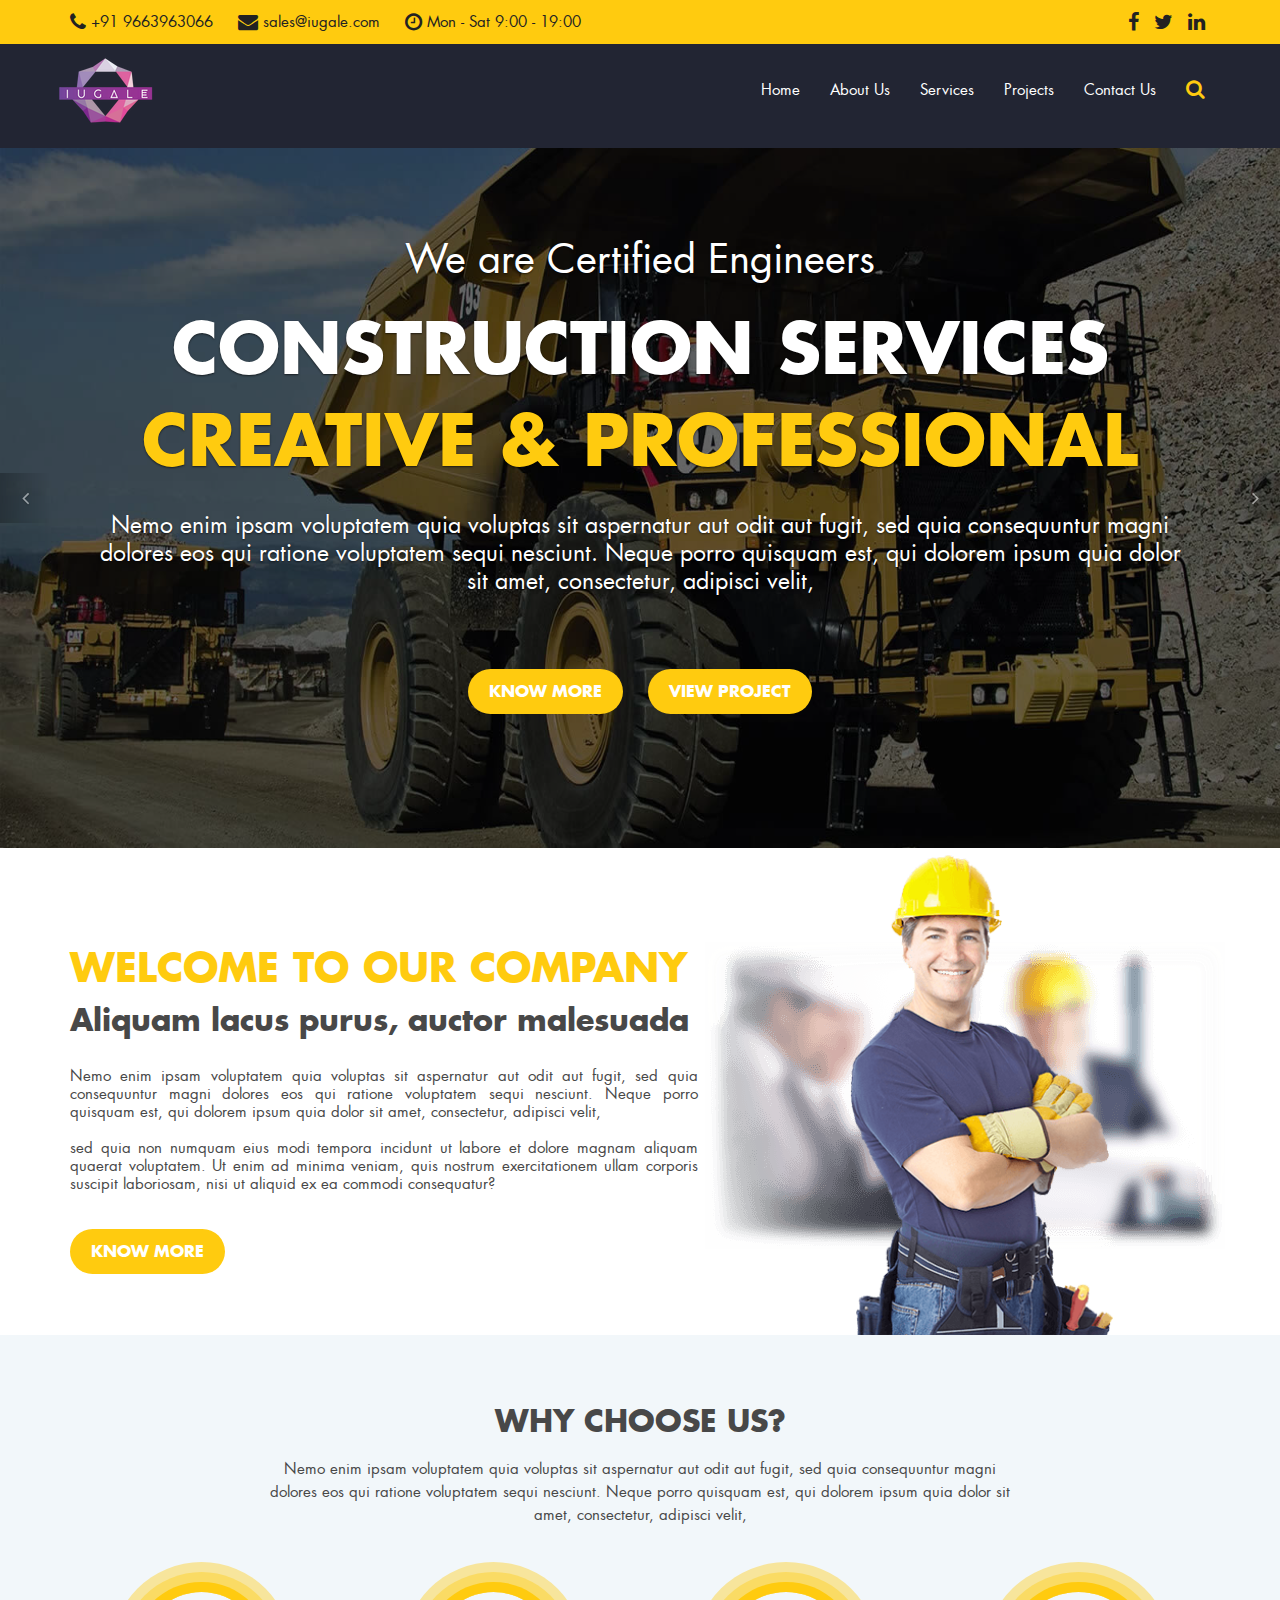
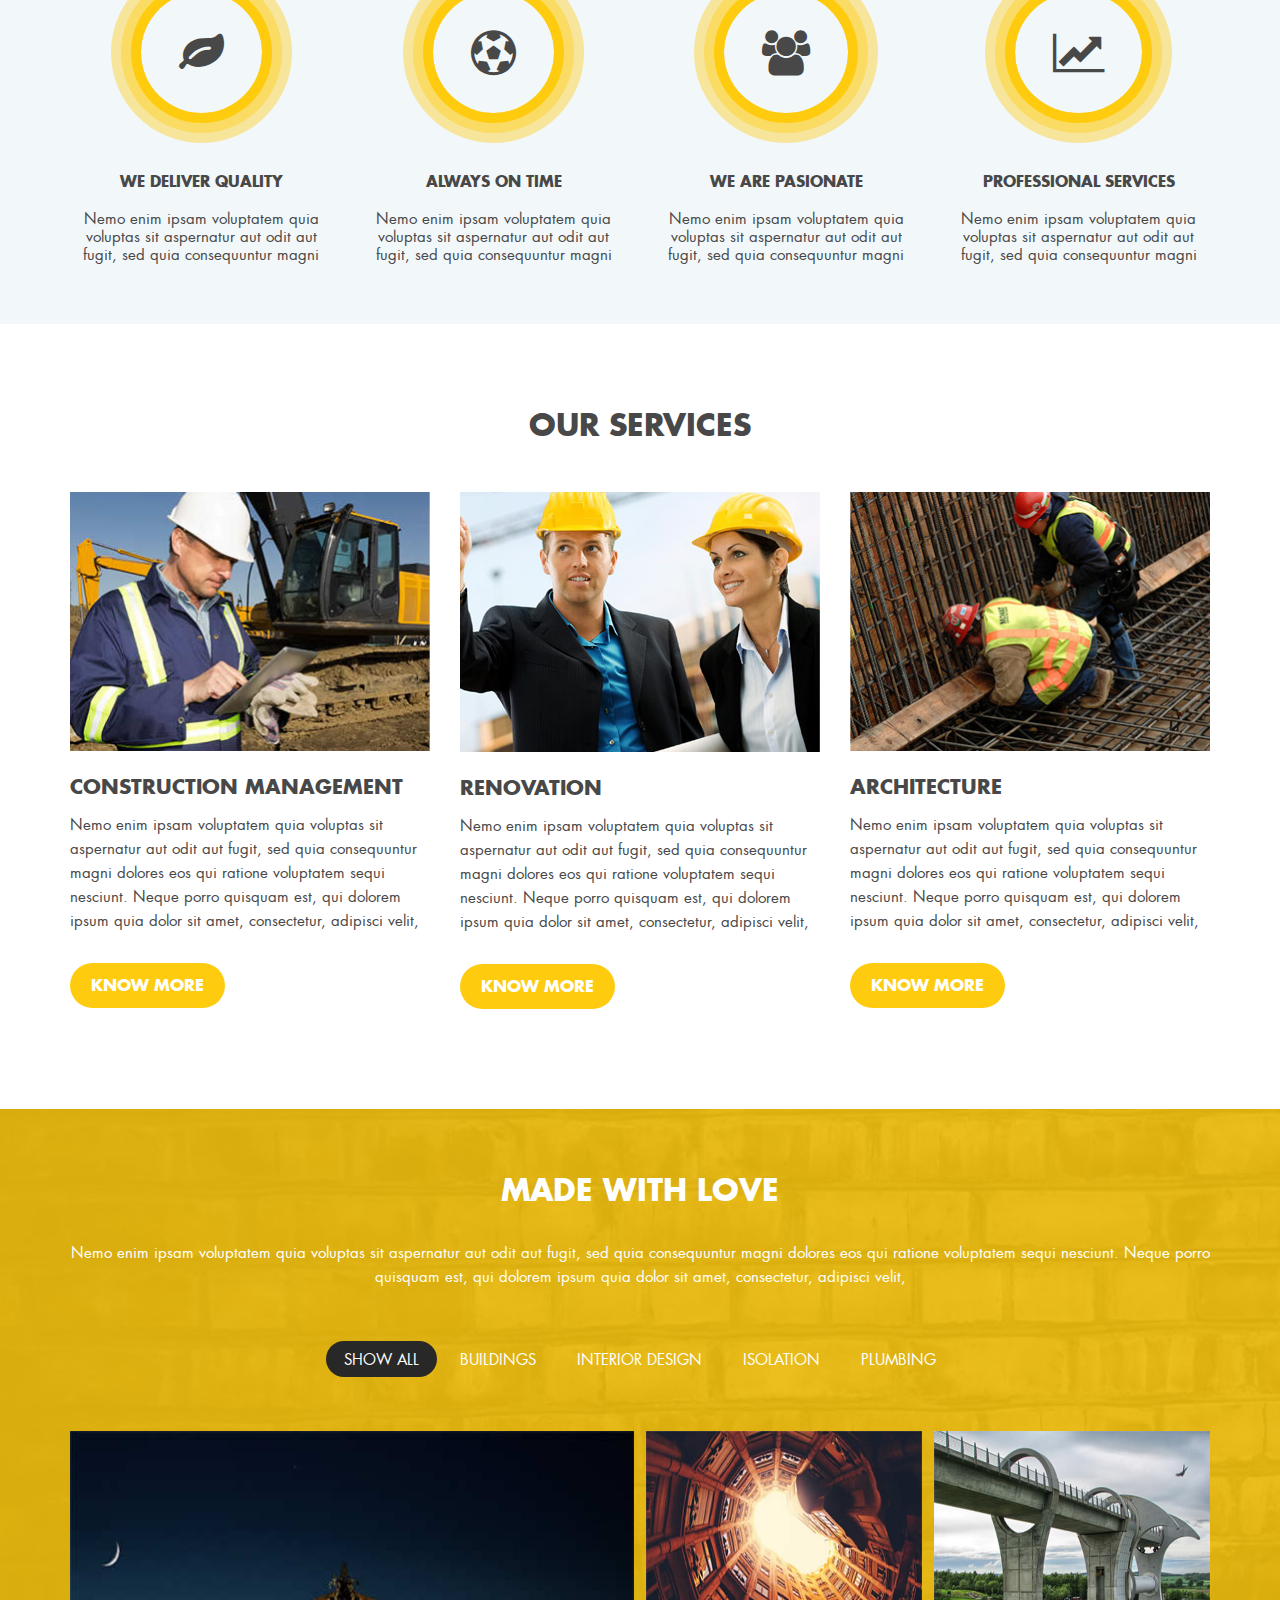
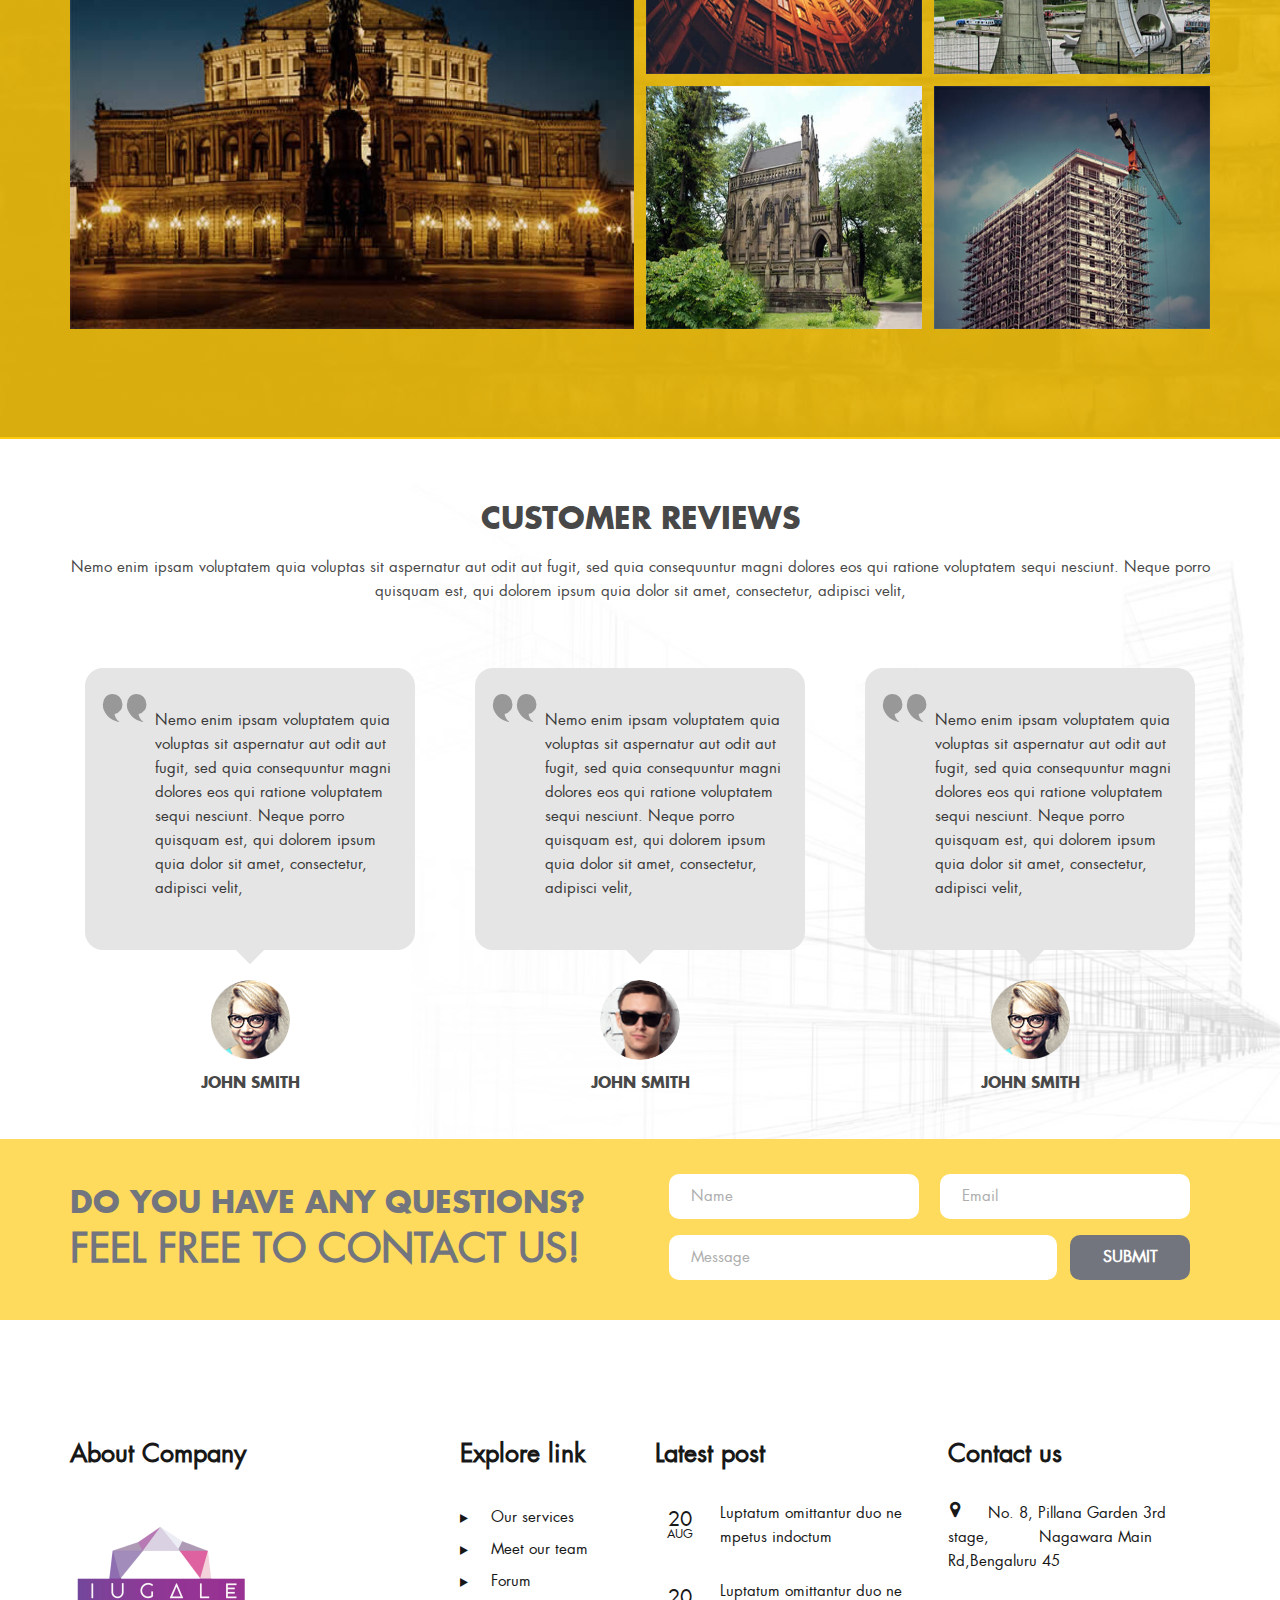
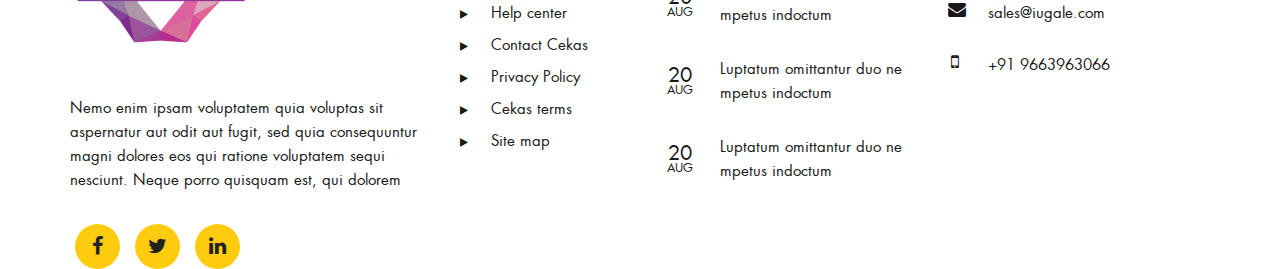
==== commit 74e5f474: "logo added" ====
--- a/index.html
+++ b/index.html
@@ -25,8 +25,6 @@
     </head>
     <body>
 
-        <!-- Preloader -->
-
         
 
         <!--End off Preloader -->
@@ -42,12 +40,9 @@
                         <li><a href="#"><span class="fa fa-clock-o"></span> Mon - Sat 9:00 - 19:00</a></li>
                     </ul>
                     <ul class="list-inline social_icon">
-                        <li><a href=""><span class="fa fa-facebook"></span></a></li>
-                        <li><a href=""><span class="fa fa-twitter"></span></a></li>
-                        <li><a href=""><span class="fa fa-behance"></span></a></li>
-                        <li><a href=""><span class="fa fa-dribbble"></span></a></li>
-                        <li><a href=""><span class="fa fa-linkedin"></span></a></li>
-                        <li><a href=""><span class="fa fa-youtube"></span></a></li>
+                        <li><a href="https://www.facebook.com/Iugale-Services-Private-Limited-2332419313655996/"><span class="fa fa-facebook"></span></a></li>
+                        <li><a href=https://twitter.com/IugaleL"><span class="fa fa-twitter"></span></a></li>
+                        <li><a href="https://www.linkedin.com/company/18969679/"><span class="fa fa-linkedin"></span></a></li>
                     </ul>			
                 </div>
             </div><!-- Top Navbar end -->
@@ -77,7 +72,7 @@
                         <button type="button" class="navbar-toggle" data-toggle="collapse" data-target="#navbar-menu">
                             <i class="fa fa-bars"></i>
                         </button>
-                        <a class="navbar-brand" href=""><img class="logo" src="images/logo.png" alt=""></a>
+                        <a class="navbar-brand" href=""><img class="logo" src="images/rsz_1rsz_14logo.png"  alt=""></a>
                     </div>
                     <!-- Navigation -->
                     <div class="collapse navbar-collapse" id="navbar-menu">
@@ -392,11 +387,9 @@
                             <p>Nemo enim ipsam voluptatem quia voluptas sit aspernatur aut odit aut fugit, sed quia consequuntur magni dolores eos qui ratione voluptatem sequi nesciunt. Neque porro quisquam est, qui dolorem</p>
 
                             <ul class="list-inline footer_social_icon">
-                                <li><a href=""><span class="fa fa-facebook"></span></a></li>
-                                <li><a href=""><span class="fa fa-twitter"></span></a></li>
-                                <li><a href=""><span class="fa fa-youtube"></span></a></li>
-                                <li><a href=""><span class="fa fa-google-plus"></span></a></li>
-                                <li><a href=""><span class="fa fa-linkedin"></span></a></li>
+                                <li><a href="https://www.facebook.com/Iugale-Services-Private-Limited-2332419313655996/"><span class="fa fa-facebook"></span></a></li>
+                                <li><a href="https://twitter.com/IugaleL"><span class="fa fa-twitter"></span></a></li>
+                                <li><a href="https://www.linkedin.com/company/18969679/"><span class="fa fa-linkedin"></span></a></li>
                             </ul>
                         </div>
                     </div>
@@ -459,10 +452,8 @@
         <script src="js/isotope-active.js"></script>
         <script src="js/jquery.fancybox.js?v=2.1.5"></script>
 
-        <script src="js/jquery.scrollUp.min.js"></script>
         <script src='http://cdnjs.cloudflare.com/ajax/libs/jquery/2.1.3/jquery.min.js'></script>
         <script src='https://rawgithub.com/soulwire/sketch.js/master/js/sketch.min.js'></script>
         <script src='js/index.js'></script>
-        <script src="js/main.js"></script>
     </body>	
 </html>	--- a/css/custom.css
+++ b/css/custom.css
@@ -174,7 +174,7 @@
 }
 .navbar-brand {
     height: auto;
-    padding: 20px 15px;
+    padding:10px 0;
 }
 #navbar-menu {
     margin: 6px 0;
@@ -622,7 +622,7 @@
 /* Footer About */
 .footer_item .logo {
     margin-bottom: 15px;
-    width: 200px;
+    width: 180px;
 }
 .list-inline.footer_social_icon {
     margin: 32px 0 0;
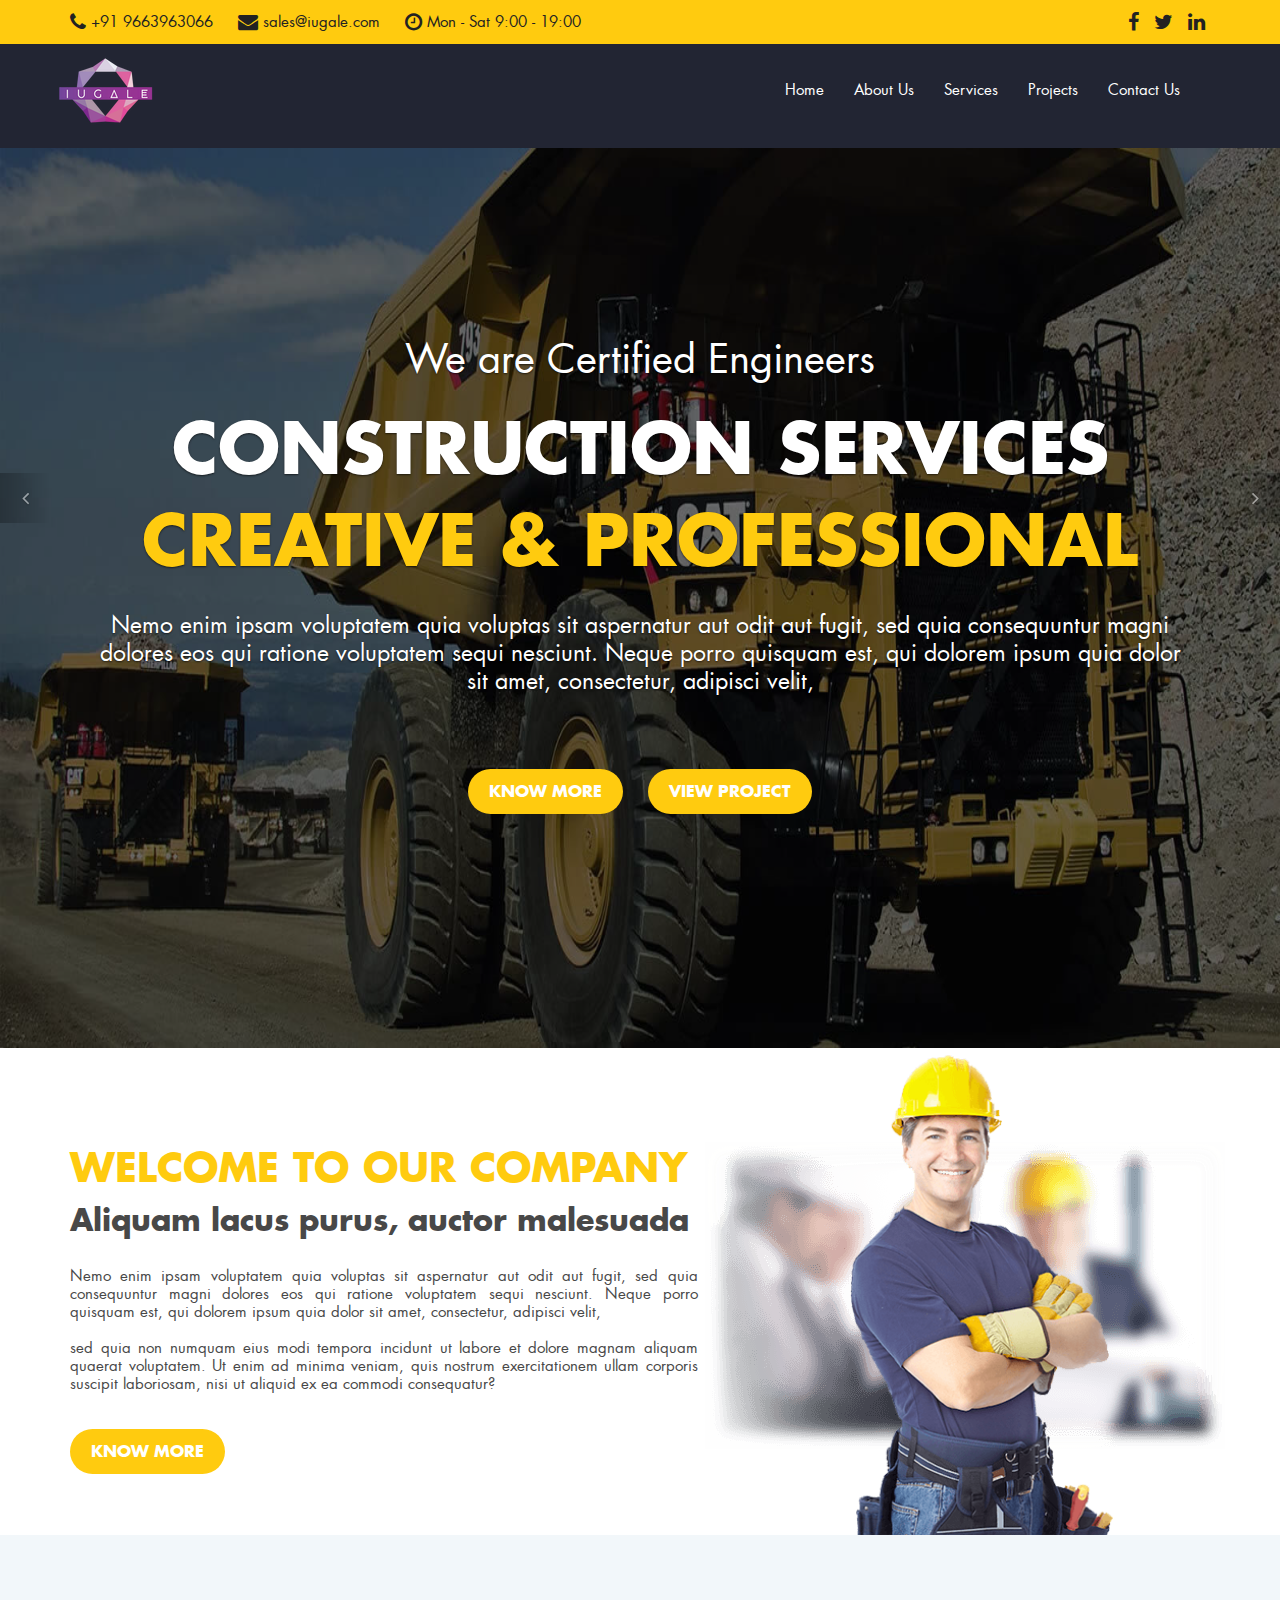
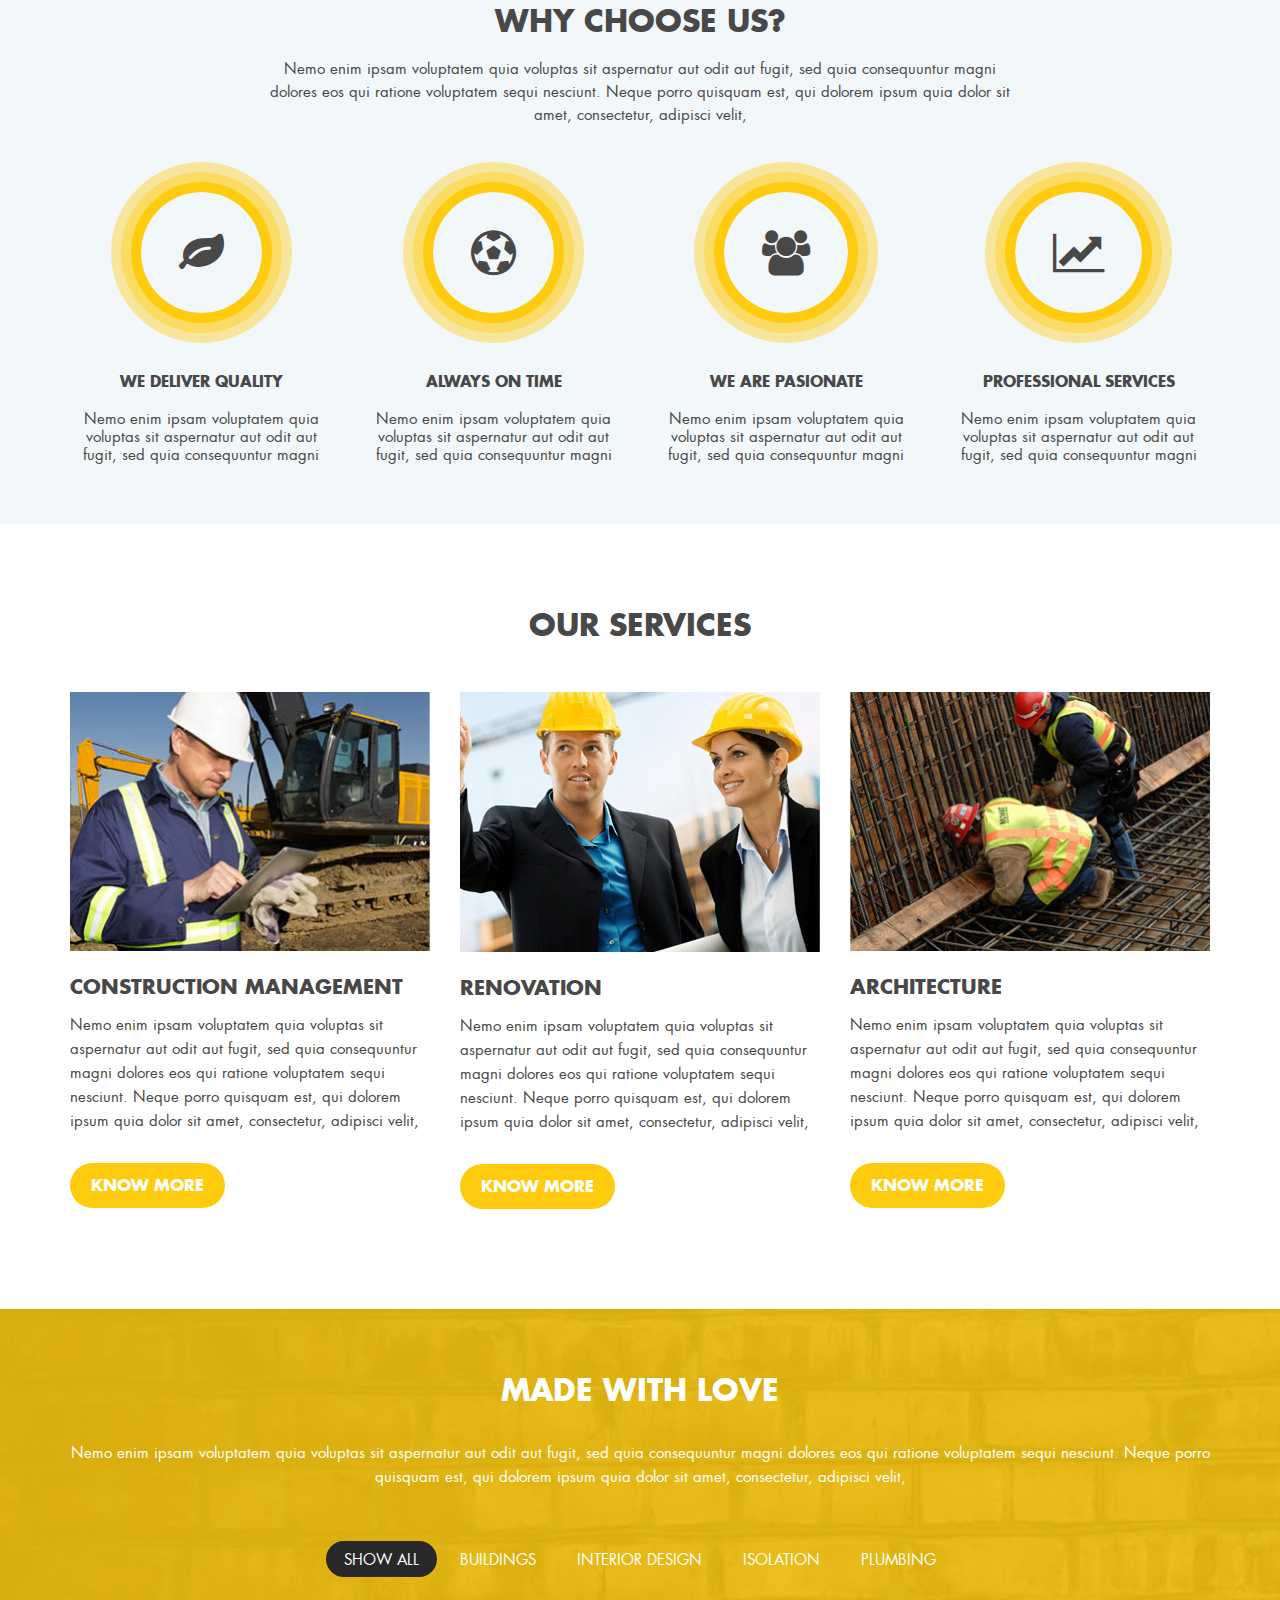
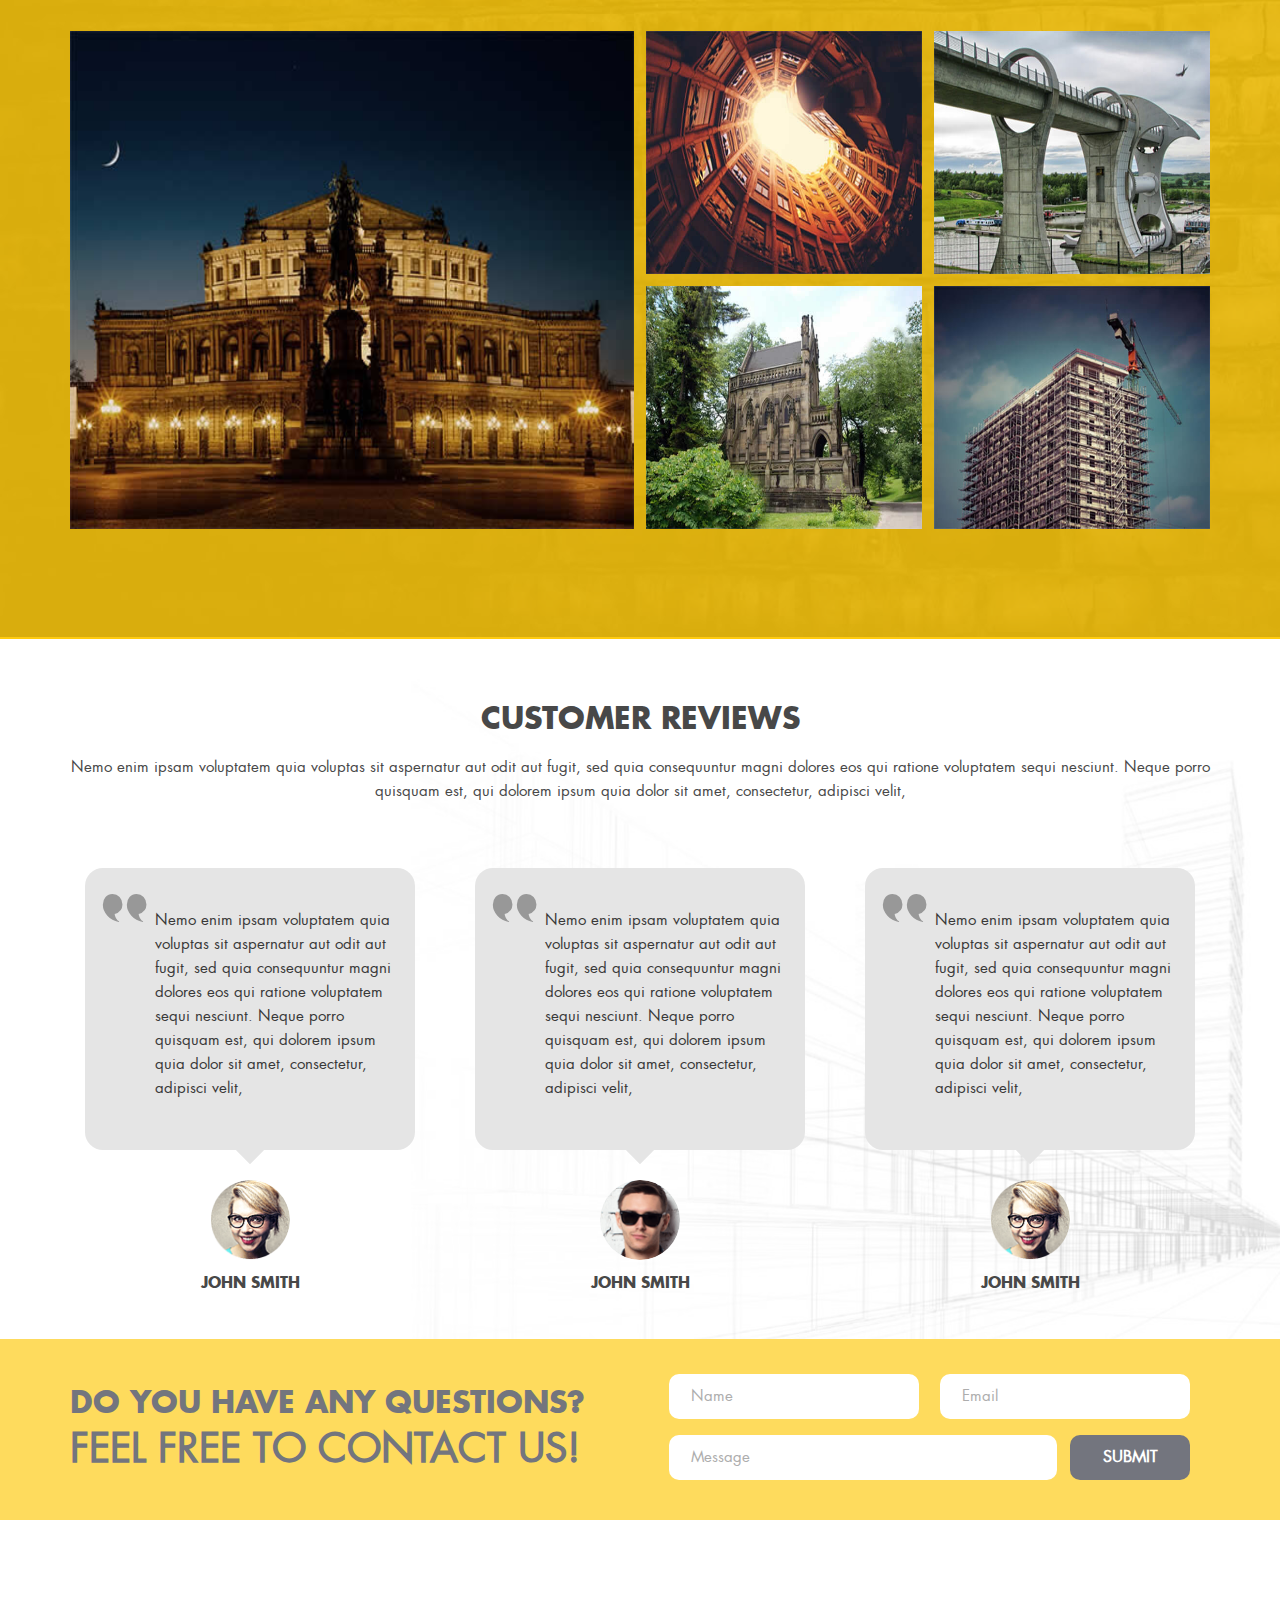
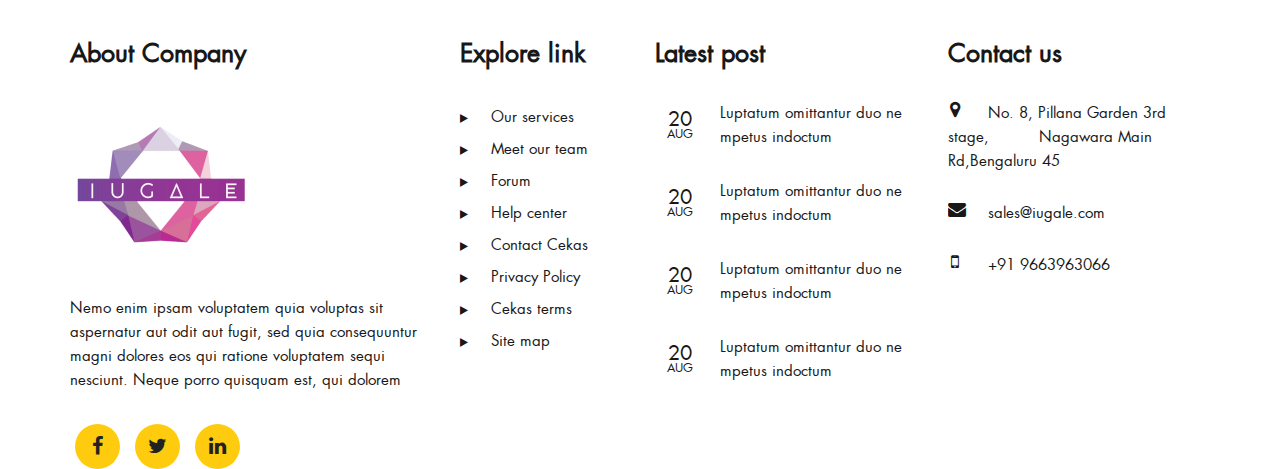
==== commit 435c4dae: "bug fix" ====
--- a/index.html
+++ b/index.html
@@ -50,29 +50,13 @@
             <!-- Navbar -->
             <nav class="navbar bootsnav">
                 <!-- Top Search -->
-                <div class="top-search">
-                    <div class="container">
-                        <div class="input-group">
-                            <span class="input-group-addon"><i class="fa fa-search"></i></span>
-                            <input type="text" class="form-control" placeholder="Search">
-                            <span class="input-group-addon close-search"><i class="fa fa-times"></i></span>
-                        </div>
-                    </div>
-                </div>
-
                 <div class="container">
-                    <!-- Atribute Navigation -->
-                    <div class="attr-nav">
-                        <ul>
-                            <li class="search"><a href="#"><i class="fa fa-search"></i></a></li>
-                        </ul>
-                    </div>
                     <!-- Header Navigation -->
                     <div class="navbar-header">
                         <button type="button" class="navbar-toggle" data-toggle="collapse" data-target="#navbar-menu">
                             <i class="fa fa-bars"></i>
                         </button>
-                        <a class="navbar-brand" href=""><img class="logo" src="images/rsz_1rsz_14logo.png"  alt=""></a>
+                        <a class="navbar-brand" href=""><img class="logo" src="images/nav-logo.png"  alt=""></a>
                     </div>
                     <!-- Navigation -->
                     <div class="collapse navbar-collapse" id="navbar-menu">
--- a/css/custom.css
+++ b/css/custom.css
@@ -200,7 +200,7 @@
 }
 .home .carousel .item img{
     width:100%;
-    height: 700px;
+    min-height: calc(100vh);
 }
 /*.carousel-inner > .item > a > img,
 .carousel-inner > .item > img {
@@ -218,9 +218,11 @@
     left: 7%;
     right: 7%;
     top: 70px;
+    padding-top:120px;
 }
 .carousel-caption h1 {
     color: #fff;
+    
     margin-bottom:20px;
 }
 .carousel-caption h1.second_heading {
@@ -829,6 +831,9 @@
     #contact_form .btn.submit_btn {
         width: 168px;
     }
+    footer {
+        background: #f2f7fa;
+    }
 
 
 }
